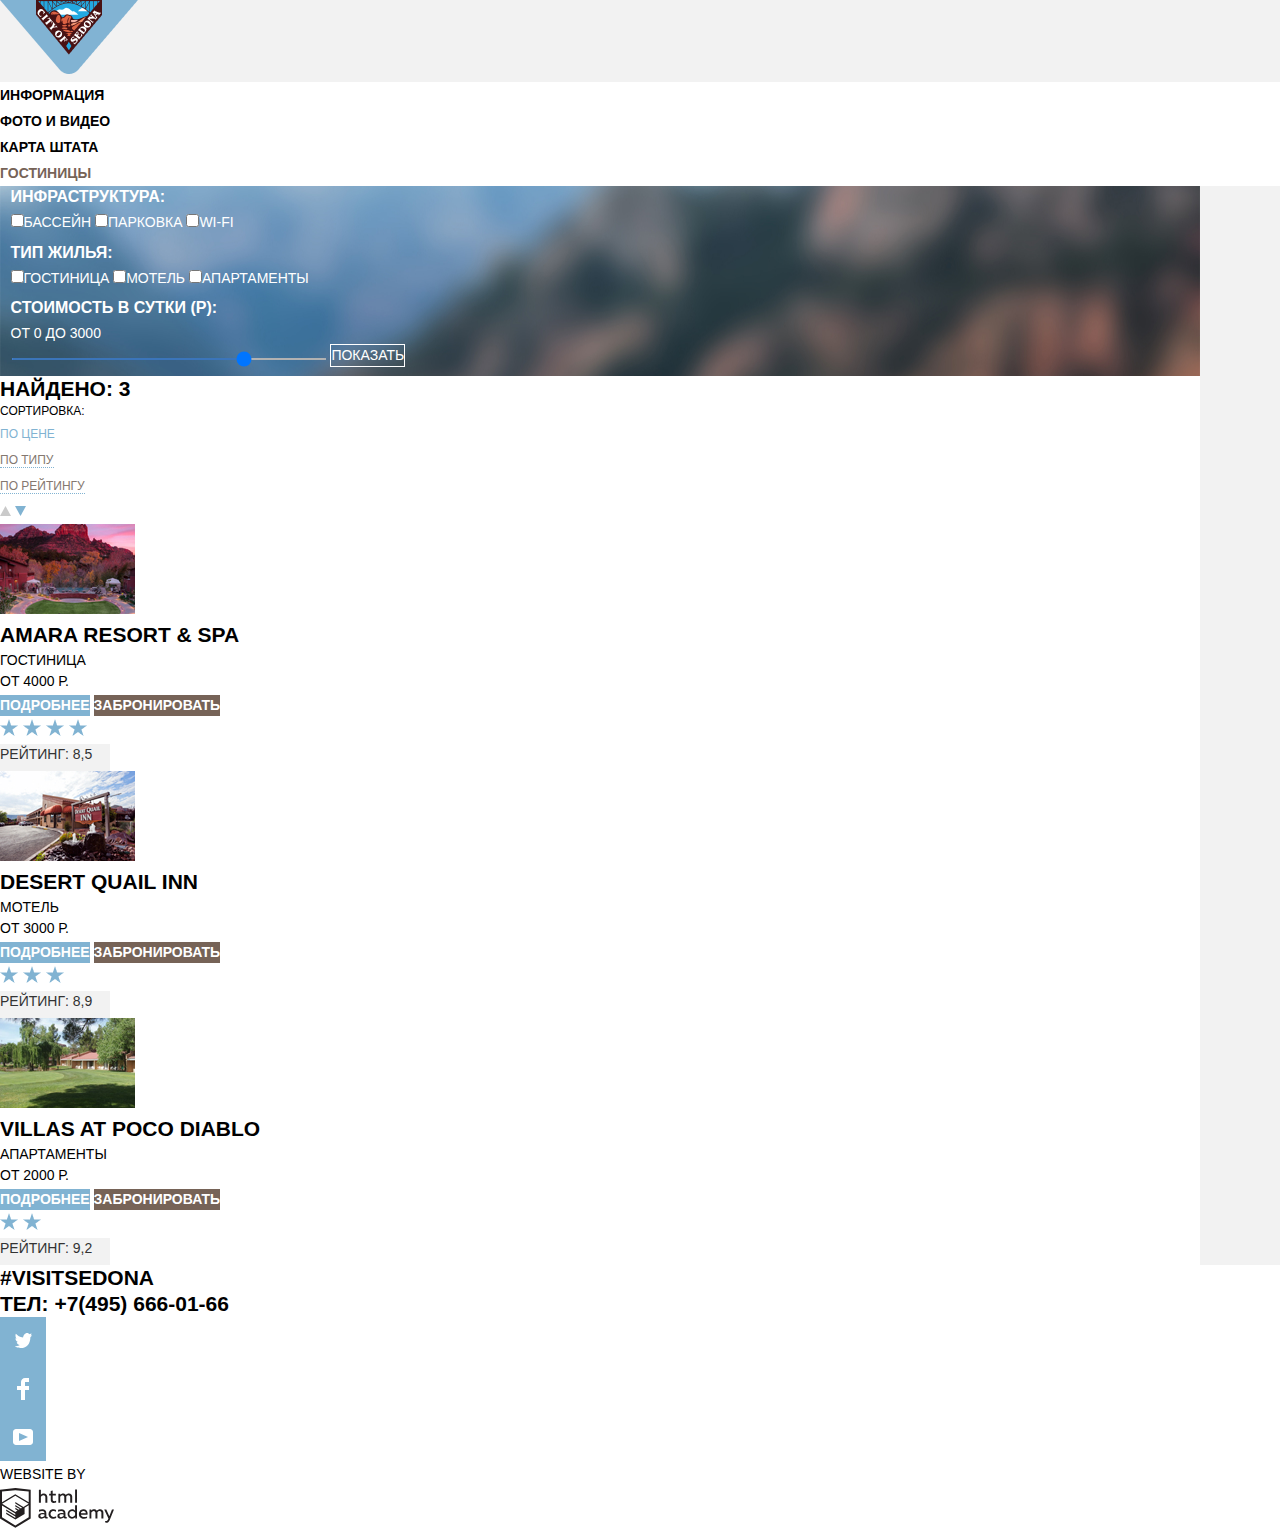
==== catalog.html @ 238db57c "Новые правки на catalog" ====
<!DOCTYPE html>
<html lang="ru">

<head>
   <meta charset="UTF-8">
   <meta name="viewport" content="width=device-width, initial-scale=1.0">
   <link rel="stylesheet" href="css/normalize.css">
   <link rel="icon" href="./favicon.ico">
   <link rel="stylesheet" href="css/style.css">
   <title>Каталог</title>
</head>

<body>
   <div class="wrapper">
      <header class="header">
         <span><a href="index.html" class="main-header-logo"><img src="./img/logo.png" width="138" height="74"
                  alt="Логотип"></a></span>
         <div class="main-navigation-wrapper">
            <nav class="container">
               <ul class="header-list">
                  <li class="header-item"><a href="">информация</a></li>
                  <li class="header-item"><a href="">фото и видео</a></li>
                  <li class="header-item"><a href="">карта штата</a></li>
                  <li class="header-item-active"><a href="catalog.html ">гостиницы</a></li>
               </ul>
            </nav>
         </div>
      </header>
      <main class="container">
         <form action="https://echo.htmlacademy.ru/" class="control-form">
            <fieldset class="fields-control">
               <legend class="heading-control">Инфраструктура:</legend>
               <label class="label-control"><input type="checkbox" name="pool">Бассейн</label>
               <label class="label-control"><input type="checkbox" name="parking">Парковка</label>
               <label class="label-control"><input type="checkbox" name="wifi">WI-FI</label>
            </fieldset>

            <fieldset class="fields-control">
               <legend class="heading-control">Тип жилья:</legend>
               <label class="label-control"><input type="checkbox" name="hotel">Гостиница</label>
               <label class="label-control"><input type="checkbox" name="motel">Мотель</label>
               <label class="label-control"><input type="checkbox" name="apartment">Апартаменты</label>
            </fieldset>

            <fieldset class="fields-control">
               <legend class="heading-control">Стоимость в сутки (Р):</legend>
               <div class=" outputs-control">
                  <output class="label-control">от 0</output>
                  <output class="label-control ">до 3000</output>
               </div>
               <input type="range" class="input-range-control" name="price" min="0" max="4000" step="10" value="3000">
               <button class="button-control button-reset" type="submit">Показать</button>
            </fieldset>
         </form>

         <div class="filter">
            <p class="answer-filter">Найдено: 3</p>
            <p class="heading-filter">Сортировка:</p>
            <ul class="filter-list">
               <li class="filter-item filter-item-active"><a href="">По цене</a></li>
               <li class="filter-item"><a href="">По типу</a></li>
               <li class="filter-item"><a href="">По рейтингу</a></li>
            </ul>
            <button class="button-filter button-reset"><svg width="11" height="10" viewBox="0 0 11 10" fill="none"
                  xmlns="http://www.w3.org/2000/svg">
                  <path d="M5.5 0L0 10H11L5.5 0Z" fill="#CACACA" />
               </svg>
            </button>
            <button class="button-filter button-reset button-filter-active"><svg width="11" height="10"
                  viewBox="0 0 11 10" fill="none" xmlns="http://www.w3.org/2000/svg">
                  <path d="M5.5 10L11 0L0 0L5.5 10Z" fill="#CACACA" />
               </svg></button>
         </div>
         <div class="sortedBlock">
            <article class="article-sortedBlock">
               <img src="./img/Layer1.jpg" width="135" height="90" class="img-Layer1-sortedBlock" alt="жилье">
               <div class="description-sortedBlock">
                  <p class="heading-sortedBlock"><a href="">Amara Resort & Spa</a></p>
                  <p class="title-sortedBlock">Гостиница</p>
                  <p class="title-sortedBlock">От 4000 Р.</p>
                  <button
                     class="button-sortedBlock btn-blue-sortedBlock blue-background button-reset"><span>Подробнее</span></button>
                  <button
                     class="button-sortedBlock btn-brown-sortedBlock brown-background button-reset"><span>Забронировать</span></button>
               </div>
               <div class="reviews-sortedBlock">
                  <img src="./img/star.png" alt="звезда">
                  <img src="./img/star.png" alt="звезда">
                  <img src="./img/star.png" alt="звезда">
                  <img src="./img/star.png" alt="звезда">
                  <p class="rating-sortedBlock">Рейтинг: 8,5</p>
               </div>
            </article>

            <article class="article-sortedBlock">
               <img src="./img/Layer2.jpg" width="135" height="90" class="img-Layer2-sortedBlock" alt="жилье">
               <div class="description-sortedBlock">
                  <p class="heading-sortedBlock"><a href="">Desert Quail Inn</a></p>
                  <p class="title-sortedBlock">Мотель</p>
                  <p class="title-sortedBlock">От 3000 Р.</p>
                  <button
                     class="button-sortedBlock btn-blue-sortedBlock  blue-background button-reset"><span>Подробнее</span></button>
                  <button
                     class="button-sortedBlock  btn-brown-sortedBlock brown-background button-reset"><span>Забронировать</span></button>
               </div>
               <div class="reviews-sortedBlock">
                  <img src="./img/star.png" alt="звезда">
                  <img src="./img/star.png" alt="звезда">
                  <img src="./img/star.png" alt="звезда">
                  <p class="rating-sortedBlock">Рейтинг: 8,9</p>
               </div>
            </article>

            <article class="article-sortedBlock">
               <img src="./img/Layer3.png" width="135" height="90" class="img-Layer3-sortedBlock" alt="жилье">
               <div class="description-sortedBlock">
                  <p class="heading-sortedBlock"><a href="">Villas at Poco Diablo</a></p>
                  <p class="title-sortedBlock">Апартаменты</p>
                  <p class="title-sortedBlock">От 2000 Р.</p>
                  <button
                     class="button-sortedBlock btn-blue-sortedBlock blue-background button-reset"><span>Подробнее</span></button>
                  <button
                     class="button-sortedBlock btn-brown-sortedBlock brown-background button-reset"><span>Забронировать</span></button>
               </div>
               <div class="reviews-sortedBlock">
                  <img src="./img/star.png" alt="звезда">
                  <img src="./img/star.png" alt="звезда">
                  <p class="rating-sortedBlock">Рейтинг: 9,2</p>
               </div>
            </article>
         </div>


      </main>
      <footer class="footer">
         <div class="contact">
            <p class="contact-title">#VISITSEDONA</p>
            <a href="tel:+74956660166" class="contact-phone">ТЕЛ: +7(495) 666-01-66</a>
         </div>
         <div>
            <ul class="footer-list">
               <li>
                  <a href="/" class="footer-item"><svg class="footer-item-icon" width="17" height="17"
                        viewBox="0 0 17 17" fill="none" xmlns="http://www.w3.org/2000/svg">
                        <path
                           d="M10.95 1.14409C12.635 0.648089 13.934 1.41409 14.527 2.32309C15.2 2.09209 15.858 1.84209 16.538 1.61509C16.5249 2.30145 16.2117 2.94761 15.681 3.38309C16.366 3.55309 16.985 2.89209 16.985 2.89209C16.816 3.89209 15.979 4.68009 15.422 4.91609C15.191 11.6661 12.247 16.1331 5.34498 15.9981H4.89898C4.48898 15.9981 0.734977 15.5381 0.000976562 14.1111C2.27198 14.3071 3.89398 13.6891 4.69398 12.9341C3.73398 12.6341 2.01498 12.4571 1.71498 9.98409C2.06398 10.0901 2.27898 10.2121 2.90498 10.1031C1.70498 9.24709 0.373977 8.53009 0.447977 6.33009C0.732977 6.65809 1.51498 6.86609 1.78798 6.80209C1.08498 6.56109 -0.182023 3.44209 0.893977 1.85009C2.71198 3.70409 4.62898 5.45609 8.04598 5.62309C8.25398 3.33009 9.18298 1.79309 10.95 1.14409Z"
                           fill="white" />
                     </svg>
                  </a>
               </li>
               <li>
                  <a href="/" class="footer-item"><svg class="footer-item-icon" width="12" height="22"
                        viewBox="0 0 12 22" fill="none" xmlns="http://www.w3.org/2000/svg">
                        <path d="M12 4V0H8C5.79086 0 4 1.79086 4 4V8H0V12H4V22H8V12H12V8H8V4H12Z" fill="white" />
                     </svg></a>
               </li>
               <li>
                  <a href="/" class="footer-item"><svg class="footer-item-icon" width="20" height="16"
                        viewBox="0 0 20 16" fill="none" xmlns="http://www.w3.org/2000/svg">
                        <path fill-rule="evenodd" clip-rule="evenodd"
                           d="M3 0H17C18.65 0 20 1.35 20 3V13C20 14.65 18.65 16 17 16H3C1.35 16 0 14.65 0 13V3C0 1.35 1.35 0 3 0ZM6.027 4.002V11.998L15.014 8L6.027 4.002Z"
                           fill="white" />
                     </svg></a>
               </li>
            </ul>
         </div>
         <div class="creators">
            <p class="creators-title">WEBSITE BY</p>
            <svg width="115" class="footer-academy-logo-creators" height="41" viewBox="0 0 115 41" fill="none"
               xmlns="http://www.w3.org/2000/svg">
               <path fill-rule="evenodd" clip-rule="evenodd"
                  d="M15.5197 1.05737H15.3509L0 2.71895V31.4945L15.3509 40.8382L30.7018 31.4945V2.71895L15.5197 1.05737ZM77.0183 2.62185H75.0876V15.7311H77.0183V2.62185ZM40.8619 2.63264V7.76843C41.6131 6.9864 42.6386 6.5436 43.7105 6.53843C44.6823 6.47908 45.6329 6.84495 46.3253 7.54479C47.0177 8.24462 47.3866 9.21244 47.3399 10.2068V15.7634H45.367V10.4658C45.4231 9.94897 45.2754 9.43059 44.9566 9.02553C44.6377 8.62047 44.174 8.36218 43.6683 8.3079H43.3518C42.3456 8.36979 41.4321 8.9295 40.9041 9.80764V15.7634H38.8995V2.63264H40.8619ZM77.0183 31.4837H75.2775V30.0595C74.4828 31.1353 73.23 31.7538 71.9119 31.7211C69.4751 31.5528 67.5825 29.4822 67.5825 26.9845C67.5825 24.4867 69.4751 22.4162 71.9119 22.2479C73.1195 22.2052 74.2818 22.7203 75.0771 23.6505V18.3205H77.0183V31.4837ZM47.0656 30.0595C47.263 30.0515 47.4583 30.0152 47.6459 29.9516V31.3866C47.2482 31.5404 46.826 31.6172 46.4009 31.6132C45.6482 31.6769 44.9394 31.2429 44.639 30.5342C43.7036 31.31 42.5302 31.7227 41.3261 31.6995C39.733 31.6995 38.256 30.804 38.256 28.9482C38.256 26.65 40.3661 25.9379 42.1702 25.9379C42.9402 25.9505 43.707 26.0408 44.4596 26.2076V25.884C44.4596 24.805 43.6578 23.9742 42.1491 23.9742C41.0585 23.9764 39.9804 24.2116 38.9839 24.6647V22.8305C40.0678 22.451 41.204 22.2506 42.3495 22.2371C44.8394 22.2371 46.3693 23.4455 46.3693 26.1753V29.4121C46.3546 29.5668 46.401 29.721 46.4981 29.8406C46.5951 29.9601 46.7349 30.035 46.8862 30.0487H47.0656V30.0595ZM40.2711 28.8403C40.298 29.229 40.4761 29.5905 40.7655 29.844C41.055 30.0974 41.4317 30.2217 41.8115 30.189H41.9275C42.8819 30.1906 43.7973 29.8022 44.4702 29.11V27.5779C43.842 27.4414 43.2026 27.3655 42.5605 27.3513C41.5055 27.3513 40.2817 27.7074 40.2817 28.8403H40.2711ZM56.0229 22.9384C55.1962 22.4632 54.2596 22.2246 53.3115 22.2479H52.9422C51.7332 22.2873 50.5891 22.8166 49.7619 23.7192C48.9347 24.6218 48.4923 25.8236 48.5321 27.06V27.5024C48.6957 30.0004 50.805 31.8921 53.2482 31.7318C54.2519 31.7555 55.2477 31.5452 56.1601 31.1168V29.2718C55.3769 29.7215 54.4945 29.9591 53.5963 29.9624C52.5199 30.0288 51.4963 29.4793 50.9385 28.5356C50.3806 27.5918 50.3806 26.4095 50.9385 25.4658C51.4963 24.522 52.5199 23.9725 53.5963 24.039C54.461 24.0357 55.3066 24.2989 56.0229 24.7942V22.9384ZM66.1514 30.0595C66.3488 30.0515 66.5441 30.0152 66.7317 29.9516V31.3866C66.334 31.5404 65.9118 31.6172 65.4867 31.6132C64.734 31.6769 64.0252 31.2429 63.7248 30.5342C62.7894 31.31 61.616 31.7227 60.4119 31.6995C58.8188 31.6995 57.3417 30.804 57.3417 28.9482C57.3417 26.65 59.4518 25.9379 61.256 25.9379C62.0259 25.9505 62.7928 26.0408 63.5454 26.2076V25.884C63.5454 24.805 62.7436 23.9742 61.2349 23.9742C60.1443 23.9764 59.0662 24.2116 58.0697 24.6647V22.8305C59.1536 22.451 60.2897 22.2506 61.4353 22.2371C63.9252 22.2371 65.455 23.4455 65.455 26.1753V29.4121C65.4404 29.5668 65.4868 29.721 65.5838 29.8406C65.6809 29.9601 65.8207 30.035 65.972 30.0487H66.1514V30.0595ZM59.855 29.8481C59.5632 29.5943 59.3837 29.2311 59.3569 28.8403H59.378C59.378 27.7074 60.5385 27.3513 61.6569 27.3513C62.299 27.3655 62.9383 27.4414 63.5665 27.5779V29.11C62.8937 29.8022 61.9782 30.1906 61.0239 30.189H60.9078C60.5263 30.2247 60.1469 30.1019 59.855 29.8481ZM69.3271 26.9305C69.3271 25.2859 70.6308 23.9526 72.239 23.9526L72.2601 24.0066C73.4742 24.0066 74.5742 24.7382 75.0665 25.8732V28.0311C74.5856 29.1871 73.4673 29.9296 72.239 29.9084C70.6308 29.9084 69.3271 28.5752 69.3271 26.9305ZM83.3486 22.2479C86.8408 22.2479 88.0541 25.1395 87.4844 27.7397H80.922C81.1436 29.3582 82.6839 30.0163 84.2876 30.0163C85.2509 30.0196 86.2027 29.8021 87.0729 29.3797V31.1061C86.0736 31.5421 84.9939 31.7519 83.9078 31.7211C81.2385 31.7211 78.8963 30.189 78.8963 26.9521C78.8362 25.7502 79.2482 24.5736 80.0408 23.6841C80.8334 22.7945 81.9408 22.2658 83.1165 22.2155H83.3486V22.2479ZM80.8693 26.1753C80.9704 24.8237 82.1216 23.8104 83.4436 23.9095H83.4858C84.1064 23.8531 84.7196 24.08 85.1612 24.5295C85.6028 24.979 85.8275 25.6051 85.7752 26.24H80.8693V26.1753ZM89.489 31.4621V22.4961H91.2298V23.575C91.9777 22.7197 93.041 22.2229 94.1628 22.2047C95.2951 22.1328 96.3712 22.7163 96.9482 23.7153C97.7407 22.8335 98.8477 22.3161 100.018 22.2803C100.952 22.2327 101.859 22.6011 102.507 23.2901C103.154 23.9792 103.478 24.9213 103.394 25.8732V31.4837H101.39V25.9271C101.437 25.4734 101.306 25.0191 101.024 24.6647C100.743 24.3104 100.336 24.0852 99.8917 24.039H99.6174C98.7512 24.0941 97.9525 24.536 97.4335 25.2474V31.4837H95.4289V25.9271C95.4728 25.47 95.3357 25.0139 95.0481 24.6611C94.7606 24.3082 94.3467 24.088 93.8991 24.0497H93.6881C92.7466 24.1344 91.8915 24.6449 91.3564 25.4416V31.5161H89.5312L89.489 31.4621ZM113.977 22.4745H111.972L109.324 29.2718L106.306 22.4853H104.196L108.417 31.5484L108.237 32.0016C107.72 33.3611 107.003 34.0516 106.053 34.0516C105.75 34.0548 105.447 34.0112 105.156 33.9221V35.6161C105.536 35.7125 105.926 35.7632 106.317 35.7671C107.646 35.7671 108.902 35.0226 109.851 32.6813L113.977 22.4745ZM52.689 6.78658V3.54974L50.7266 4.01369V6.73264H49.144V8.49132H50.7899V12.9905C50.7231 13.817 51.0244 14.6301 51.61 15.2038C52.1955 15.7775 53.0028 16.0505 53.8073 15.9468C54.5996 15.9535 55.3875 15.8259 56.139 15.5692V13.8429C55.5727 14.0781 54.9672 14.199 54.356 14.199C53.2165 14.199 52.689 13.8105 52.689 12.6237V8.5129H55.8541V6.78658H52.689ZM58.3862 15.7526V6.75421H60.1376V7.83316C60.8811 6.97655 61.9403 6.476 63.0601 6.45211C64.1624 6.38099 65.2146 6.93142 65.8032 7.88711C66.5958 7.00534 67.7028 6.48794 68.8734 6.45211C69.8138 6.41462 70.7233 6.79859 71.364 7.50353C72.0046 8.20846 72.3126 9.16418 72.2073 10.1205V15.7418H70.2028V10.1853C70.2499 9.73151 70.1184 9.27721 69.8373 8.92287C69.5561 8.56853 69.1485 8.34334 68.7046 8.29711H68.4619C67.5957 8.35228 66.797 8.7942 66.278 9.50553V15.7418H64.2734V10.1853C64.3206 9.73151 64.1891 9.27721 63.9079 8.92287C63.6268 8.56853 63.2191 8.34334 62.7752 8.29711H62.5326C61.5911 8.38181 60.736 8.89229 60.2009 9.68895V15.7634H58.3862V15.7526ZM28.6972 30.3033L28.7078 30.2968L28.6972 30.3184V30.3033ZM28.6972 18.3205V30.3033L15.3509 38.4321L2.00459 30.3184V18.5147L15.2876 26.6068V28.0311L6.18257 22.5284V23.9418L15.3404 29.5632V31.0629L6.19312 25.4955V26.9521L15.3509 32.5734L24.5826 26.9197V20.8129L28.6972 18.3205ZM28.7078 16.7776L25.0362 18.9355L23.3482 20.0145L15.3087 15.0837V16.4971L22.156 20.7266L22.0083 20.8237L20.9532 21.4063L15.2876 17.9537V19.3995L19.761 22.1184L18.706 22.8413L15.3298 20.7913V22.2047L17.5454 23.5426L15.2982 24.9021L2.11009 16.864L15.3087 8.72869L28.7078 16.7776ZM15.2876 7.27211L28.7078 15.3534V4.56395L15.3615 3.12895L2.01514 4.56395V15.3534L15.2876 7.27211Z"
                  fill="currentcolor" />
            </svg>
         </div>
      </footer>
   </div>
</body>

</html>
---- css/style.css ----
* {
  margin: 0;
  padding: 0;
}

:root {
  --basic-black: #000000;
  --basic-white: #ffffff;
  --basic-gray: #eeeeee;
  --basic-lighter-gray: #d9eaf2;
  --basic-dark: #333333;
  --basic-darker-dark: #231f20;
  --basic-lighter-dark: #666666;
  --basic-lightest-dark: #f2f2f2;
  --basic-light-brown: #847870;
  --basic-brown: #766357;
  --basic-darker-brown: #604e43;
  --basic-darkest-brown: #503e33;
  --basic-lighter-blue: #6789ae;
  --basic-lightest-blue: #9cb9e3;
  --basic-blue: #81b3d2;
  --basic-darker-blue: #669ec0;
  --basic-darkest-blue: #5496BD;
  --basic-lighter-green: #9daa96;
  --basic-green: #9eb46e;
  --basic-light-orange:  #e6b29c;
  --basic-light-violet: #bdbbbc;
  --basic-pink:  #f6b4da;
  --basic-swamp: #888888;;
}

/*For all*/

body {
  min-width: 960px;
  font-family: "PT Sans", "Arial", sans-serif;
  font-size: 14px;
  line-height: 26px;
  font-weight: 400;
  color: var(--basic-black);
  text-transform: uppercase;
}

.wrapper {
  background-color: var(--basic-lightest-dark);
}

a {
  text-decoration: none;
}

img {
  max-width: 100%;
  height: auto;
}

li {
  list-style: none;
}

.container {
  width: 1200px;
}

.button-reset {
  border: none;
  margin: 0;
  padding: 0;
  width: auto;
  overflow: visible;
  background: transparent;

  /* inherit font & color from ancestor */
  color: inherit;
  font: inherit;

  /* Normalize `line-height`. Cannot be changed from `normal` in Firefox 4+. */
  line-height: normal;

  /* Corrects font smoothing for webkit */
  -webkit-font-smoothing: inherit;
  -moz-osx-font-smoothing: inherit;

  /* Corrects inability to style clickable `input` types in iOS */
  -webkit-appearance: none;
  outline: none;
}

.blue-background {
  background-color: var(--basic-blue);
  color: var(--basic-white);
}

.brown-background {
  background-color: var(--basic-brown);
  color: var(--basic-white);
}

/*index classes*/

/*heading-navigation*/

.main-navigation-wrapper {
  background-color: var(--basic-white);
}

.header-item a {
  font-weight: 700;
  color: var(--basic-black);
}

.header-item a:hover {
  color: var(--basic-blue);
}

.header-item a:focus {
  color: var(--basic-brown);
}

.header-item a:active {
  opacity: 30%;
}

.header-item-active a{
  color: var(--basic-brown);
  font-weight: 700;
  pointer-events: none;
  cursor: default;
  user-select: none;
}

/*section-banner*/

.section-banner {
  text-align: center;
  width: 1200px;
  height: 509px;
  background: var(--basic-lighter-gray) url("../img/background-photo.jpg");
}

/*section-info*/

.section-info {
  text-align: center;
}

.heading-info {
  font-size: 21px;
  line-height: 26px;
}

.text-info {
  font-size: 14px;
  line-height: 26px;
  color: var(--basic-dark);
}

/*arcticles*/

.article-sites {
  text-align: center;
}

.heading-sites {
  font-size: 21px;
  line-height: 21px;
}

.text-sites {
  font-size: 14px;
  line-height: 21px;
}

.img-view-sites {
  background-color: var(--basic-light-green);
}

.imf-bridge-sites {
  background-color: var(--basic-light-orange);
}

.gray-color {
  background-color: var(--basic-gray);
}

/*features*/

.item-features {
  text-align: center;
}

.head-features {
  font-weight: 700;
  font-size: 21px;
  line-height: 21px;
}

.text-features {
  font-size: 14px;
  line-height: 21px;
  color: var(--basic-dark);
}

/*search*/

.section-search {
  text-align: center;
}

.heading-search {
  font-size: 30px;
  line-height: 24px;
}

.text-search {
  color: var(--basic-dark);
}

.button-form-search {
  background-color: var(--basic-brown);
  font-size: 21px;
  line-height: 26px;
  color: var(--basic-white);
  border: none;
  text-transform: uppercase;
}

.button-form-search:hover {
  background-color: var(--basic-darker-brown);
}

.button-form-search:active {
  background-color: var(--basic-darker-brown);
}

.button-text-opacity-search:active {
  opacity: 30%;
}

/*footer*/

.footer {
  background-color: var(--basic-white);
}

.footer-item {
  width: 46px;
  height: 48px;
  background-color: var(--basic-blue);
  display: flex;
  align-items: center;
  justify-content: center;
}

.footer-item:hover {
  background-color: var(--basic-darker-blue);
}

.footer-item:active {
  background-color: var(--basic-darkest-blue);
}

.footer-item:active .footer-item-icon path {
  opacity: 30%;
}

.footer-academy-logo-creators {
  color: var(--basic-darker-dark);
}

.footer-academy-logo-creators:hover {
  color: var(--basic-blue);
}

.footer-academy-logo-creators:active {
  color: var(--basic-light-violet) ;
}

/*contact*/

.contact {
  font-weight: 700;
  font-size: 21px;
  line-height: 26px;
}

.contact-phone {
  color: var(--basic-black);
}

/*creaters*/

/*catalog classes*/

/*control-form*/

.control-form {
  background-image: url(../img/background.jpg);
  background-color: var(--basic-lighter-blue);
  color: var(--basic-white);
}

.fields-control {
  font-size: 14px;
  line-height: 21px;
  border: 0;
}

.heading-control {
  font-weight: 700;
  font-size: 16px;
  line-height: 21px;
}

.label-control {
  font-size: 14px;
  line-height: 21px;
}

.input-range-control {
  width: 316px;
  height: 2px;
}

.button-control {
  font-size: 14px;
  line-height: 21px;
  border: 1px solid var(--basic-white);
  border-color: var(--basic-white);
  text-transform: uppercase;
}

/*filter*/

.filter {
  background-color: var(--basic-white);
}

.answer-filter {
  font-weight: 700;
  font-size: 21px;
  line-height: 26px;
}

.heading-filter {
  font-size: 12px;
  line-height: 18px;
}

.button-filter:hover path{
  fill: var(--basic-black);
}

.button-filter:active path{
  fill: var(--basic-blue);
}

.button-filter-active path{
  fill: var(--basic-blue);
}

.filter-item a {
  font-size: 12px;
  line-height: 18px;
  color: var(--basic-light-brown);
  border-bottom: 1px var(--basic-blue) dotted;
}

.filter-item-active a {
  color: var(--basic-blue);
  border: none;
}

.filter-item a:hover {
  color: var(--basic-blue);
}

.filter-item a:active {
  color: var(--basic-black);
  border-bottom: 0px;
}

.filter-item a:focus {
  color: var(--basic-blue);
  border-bottom: 0px;
}

/*sortedBlock*/

.sortedBlock {
  background-color: var(--basic-white);
}

.img-Layer1-sortedBlock {
  background-color:var(--basic-pink);
}

.img-Layer2-sortedBlock {
  background-color: var(--basic-lightest-blue);
}

.img-Layer3-sortedBlock {
  background-color:var(--basic-green);
}

.button-sortedBlock {
  font-weight: 700;
  font-size: 14px;
  line-height: 21px;
  border: 0;
  text-transform: uppercase;
}

.btn-blue-sortedBlock:hover {
  background-color: var(--basic-darker-blue);
}

.btn-blue-sortedBlock:active {
  background-color: var(--basic-darkest-blue);
}

.btn-blue-sortedBlock:active span {
  opacity: 30%;
}

.btn-brown-sortedBlock:hover {
  background-color: var(--basic-darker-brown);
}

.btn-brown-sortedBlock:active {
  background-color: var(--basic-darkest-brown);
}

.btn-brown-sortedBlock:active span {
  opacity: 30%;
}

.heading-sortedBlock a {
  color: var(--basic-black);
  font-weight: 700;
  font-size: 21px;
  line-height: 26px;
}

.heading-sortedBlock a:hover {
  color: var(--basic-blue);
}

.heading-sortedBlock a:active {
  opacity: 30%;
}

.title-sortedBlock {
  font-size: 14px;
  line-height: 21px;
}

.rating-sortedBlock {
  width: 110px;
  height: 27px;
  font-weight: normal;
  font-size: 14px;
  line-height: 21px;
  color: var(--basic-dark);
  background-color: var(--basic-lightest-dark);
}
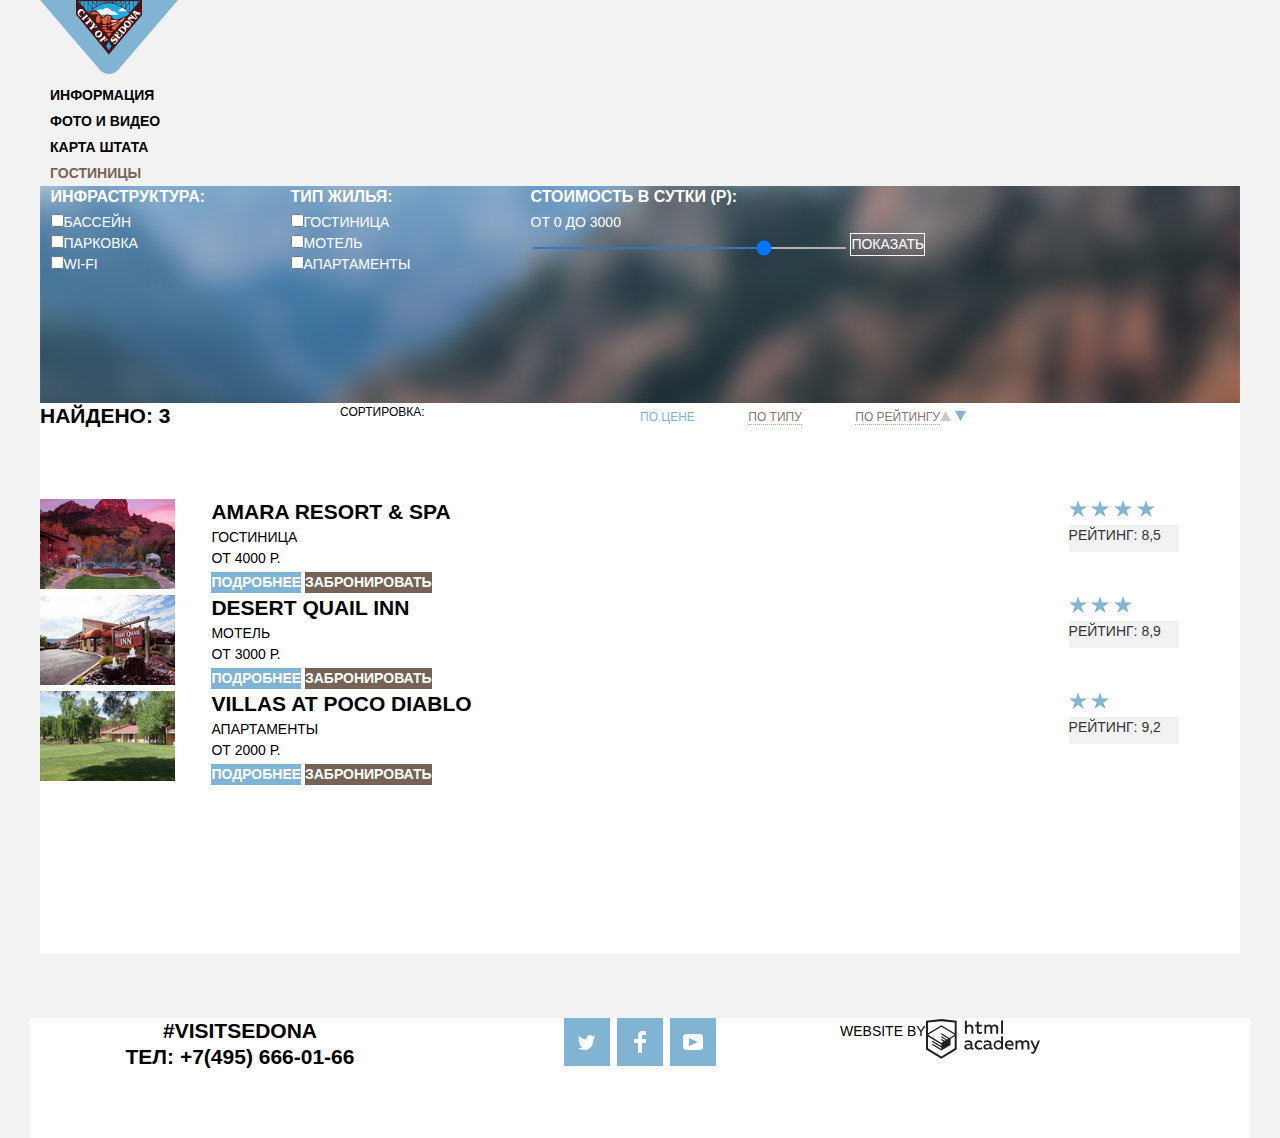
==== commit 4c2938e9: "Сетка на гридах для внутренней страницы" ====
--- a/catalog.html
+++ b/catalog.html
@@ -12,7 +12,7 @@
 
 <body>
    <div class="wrapper">
-      <header class="header">
+      <header class="header container">
          <span><a href="index.html" class="main-header-logo"><img src="./img/logo.png" width="138" height="74"
                   alt="Логотип"></a></span>
          <div class="main-navigation-wrapper">
@@ -30,22 +30,49 @@
          <form action="https://echo.htmlacademy.ru/" class="control-form">
             <fieldset class="fields-control">
                <legend class="heading-control">Инфраструктура:</legend>
-               <label class="label-control"><input type="checkbox" name="pool">Бассейн</label>
-               <label class="label-control"><input type="checkbox" name="parking">Парковка</label>
-               <label class="label-control"><input type="checkbox" name="wifi">WI-FI</label>
+               <ul>
+                  <li>
+                     <label class="label-control">
+                        <input type="checkbox" name="pool">Бассейн
+                     </label>
+                  </li>
+                  <li>
+                     <label class="label-control">
+                        <input type="checkbox" name="parking">Парковка
+                     </label>
+                  </li>
+                  <li>
+                     <label class="label-control">
+                        <input type="checkbox" name="wifi">WI-FI
+                     </label>
+                  </li>
+               </ul>
             </fieldset>
 
             <fieldset class="fields-control">
                <legend class="heading-control">Тип жилья:</legend>
-               <label class="label-control"><input type="checkbox" name="hotel">Гостиница</label>
-               <label class="label-control"><input type="checkbox" name="motel">Мотель</label>
-               <label class="label-control"><input type="checkbox" name="apartment">Апартаменты</label>
+               <ul>
+                  <li>
+                     <label class="label-control">
+                        <input type="checkbox" name="hotel">Гостиница
+                     </label>
+                  </li>
+                  <li>
+                     <label class="label-control"><input type="checkbox" name="motel">Мотель</label>
+                  </li>
+                  <li>
+                     <label class="label-control">
+                        <input type="checkbox" name="apartment">Апартаменты
+                     </label>
+                  </li>
+               </ul>
             </fieldset>
+
 
             <fieldset class="fields-control">
                <legend class="heading-control">Стоимость в сутки (Р):</legend>
                <div class=" outputs-control">
-                  <output class="label-control">от 0</output>
+                  <output class="label-control ">от 0</output>
                   <output class="label-control ">до 3000</output>
                </div>
                <input type="range" class="input-range-control" name="price" min="0" max="4000" step="10" value="3000">
@@ -61,19 +88,21 @@
                <li class="filter-item"><a href="">По типу</a></li>
                <li class="filter-item"><a href="">По рейтингу</a></li>
             </ul>
-            <button class="button-filter button-reset"><svg width="11" height="10" viewBox="0 0 11 10" fill="none"
-                  xmlns="http://www.w3.org/2000/svg">
-                  <path d="M5.5 0L0 10H11L5.5 0Z" fill="#CACACA" />
-               </svg>
-            </button>
-            <button class="button-filter button-reset button-filter-active"><svg width="11" height="10"
-                  viewBox="0 0 11 10" fill="none" xmlns="http://www.w3.org/2000/svg">
-                  <path d="M5.5 10L11 0L0 0L5.5 10Z" fill="#CACACA" />
-               </svg></button>
+            <div class="buttons-sorted">
+               <button class="button-filter button-reset"><svg width="11" height="10" viewBox="0 0 11 10" fill="none"
+                     xmlns="http://www.w3.org/2000/svg">
+                     <path d="M5.5 0L0 10H11L5.5 0Z" fill="#CACACA" />
+                  </svg>
+               </button>
+               <button class="button-filter button-reset button-filter-active"><svg width="11" height="10"
+                     viewBox="0 0 11 10" fill="none" xmlns="http://www.w3.org/2000/svg">
+                     <path d="M5.5 10L11 0L0 0L5.5 10Z" fill="#CACACA" />
+                  </svg></button>
+            </div>
          </div>
          <div class="sortedBlock">
             <article class="article-sortedBlock">
-               <img src="./img/Layer1.jpg" width="135" height="90" class="img-Layer1-sortedBlock" alt="жилье">
+                  <img src="./img/Layer1.jpg" width="135" height="90" class="img-Layer1-sortedBlock" alt="жилье">
                <div class="description-sortedBlock">
                   <p class="heading-sortedBlock"><a href="">Amara Resort & Spa</a></p>
                   <p class="title-sortedBlock">Гостиница</p>
@@ -132,7 +161,7 @@
 
 
       </main>
-      <footer class="footer">
+      <footer class="footer container">
          <div class="contact">
             <p class="contact-title">#VISITSEDONA</p>
             <a href="tel:+74956660166" class="contact-phone">ТЕЛ: +7(495) 666-01-66</a>
--- a/css/style.css
+++ b/css/style.css
@@ -20,13 +20,13 @@
   --basic-lightest-blue: #9cb9e3;
   --basic-blue: #81b3d2;
   --basic-darker-blue: #669ec0;
-  --basic-darkest-blue: #5496BD;
+  --basic-darkest-blue: #5496bd;
   --basic-lighter-green: #9daa96;
   --basic-green: #9eb46e;
-  --basic-light-orange:  #e6b29c;
+  --basic-light-orange: #e6b29c;
   --basic-light-violet: #bdbbbc;
-  --basic-pink:  #f6b4da;
-  --basic-swamp: #888888;;
+  --basic-pink: #f6b4da;
+  --basic-swamp: #888888;
 }
 
 /*For all*/
@@ -39,6 +39,11 @@
   font-weight: 400;
   color: var(--basic-black);
   text-transform: uppercase;
+  min-height: 100%;
+  display: grid;
+  grid-template-rows: min-content 1fr min-content;
+  align-content: start;
+  background-color:  var(--basic-lightest-dark);
 }
 
 .wrapper {
@@ -60,6 +65,8 @@
 
 .container {
   width: 1200px;
+  margin: 0 auto;
+  padding: 0 10px;
 }
 
 .button-reset {
@@ -96,12 +103,25 @@
   color: var(--basic-white);
 }
 
+.page {
+  height: 100%;
+}
+
 /*index classes*/
 
 /*heading-navigation*/
 
 .main-navigation-wrapper {
+  display: grid;
+  grid-template-columns: 1fr min-content;
+}
+
+.main-navigation-bar {
   background-color: var(--basic-white);
+}
+
+.container-header {
+  display: grid;
 }
 
 .header-item a {
@@ -121,7 +141,7 @@
   opacity: 30%;
 }
 
-.header-item-active a{
+.header-item-active a {
   color: var(--basic-brown);
   font-weight: 700;
   pointer-events: none;
@@ -140,6 +160,7 @@
 
 /*section-info*/
 
+
 .section-info {
   text-align: center;
 }
@@ -155,10 +176,21 @@
   color: var(--basic-dark);
 }
 
-/*arcticles*/
+/*arcticles-sites*/
+
+.section-sites-house {
+  display: grid;
+  grid-template-columns: 1fr 2fr;
+}
+
+.section-sites-bridge {
+  display: grid;
+  grid-template-columns: 2fr 1fr;
+}
 
 .article-sites {
   text-align: center;
+  height: 256px;
 }
 
 .heading-sites {
@@ -185,6 +217,13 @@
 
 /*features*/
 
+.section-features {
+  height: 256px;
+  display: grid;
+  grid-template-columns: 1fr 1fr 1fr;
+  column-gap: 20px;
+}
+
 .item-features {
   text-align: center;
 }
@@ -193,12 +232,14 @@
   font-weight: 700;
   font-size: 21px;
   line-height: 21px;
+  margin: 0 10px;
 }
 
 .text-features {
   font-size: 14px;
   line-height: 21px;
   color: var(--basic-dark);
+  margin: 0 10px;
 }
 
 /*search*/
@@ -240,7 +281,18 @@
 /*footer*/
 
 .footer {
+  height: 120px;
   background-color: var(--basic-white);
+  margin-top: 65px;
+  display: grid;
+  grid-template-columns: 1fr 1fr 1fr;
+}
+
+.footer-list {
+  display: flex;
+  justify-content: space-around;
+  padding-right: 120px;
+  padding-left: 120px;
 }
 
 .footer-item {
@@ -273,7 +325,7 @@
 }
 
 .footer-academy-logo-creators:active {
-  color: var(--basic-light-violet) ;
+  color: var(--basic-light-violet);
 }
 
 /*contact*/
@@ -282,6 +334,7 @@
   font-weight: 700;
   font-size: 21px;
   line-height: 26px;
+  text-align: center;
 }
 
 .contact-phone {
@@ -289,6 +342,12 @@
 }
 
 /*creaters*/
+
+.creators {
+  text-align: center;
+  display: flex;
+}
+
 
 /*catalog classes*/
 
@@ -298,7 +357,11 @@
   background-image: url(../img/background.jpg);
   background-color: var(--basic-lighter-blue);
   color: var(--basic-white);
-}
+  height: 217px;
+  display: grid;
+  grid-template-columns: 1fr 1fr 3fr;
+}
+
 
 .fields-control {
   font-size: 14px;
@@ -334,6 +397,9 @@
 
 .filter {
   background-color: var(--basic-white);
+  height: 96px;
+  display: grid;
+  grid-template-columns: 1fr 1fr 1fr 1fr;
 }
 
 .answer-filter {
@@ -347,15 +413,20 @@
   line-height: 18px;
 }
 
-.button-filter:hover path{
+.filter-list {
+  display: flex;
+  justify-content: space-between;
+}
+
+.button-filter:hover path {
   fill: var(--basic-black);
 }
 
-.button-filter:active path{
+.button-filter:active path {
   fill: var(--basic-blue);
 }
 
-.button-filter-active path{
+.button-filter-active path {
   fill: var(--basic-blue);
 }
 
@@ -388,11 +459,20 @@
 /*sortedBlock*/
 
 .sortedBlock {
+  height: 454px;
+}
+
+.article-sortedBlock {
+  display: grid;
+  grid-template-columns: 1fr 5fr 1fr;
+}
+
+.sortedBlock {
   background-color: var(--basic-white);
 }
 
 .img-Layer1-sortedBlock {
-  background-color:var(--basic-pink);
+  background-color: var(--basic-pink);
 }
 
 .img-Layer2-sortedBlock {
@@ -400,7 +480,7 @@
 }
 
 .img-Layer3-sortedBlock {
-  background-color:var(--basic-green);
+  background-color: var(--basic-green);
 }
 
 .button-sortedBlock {
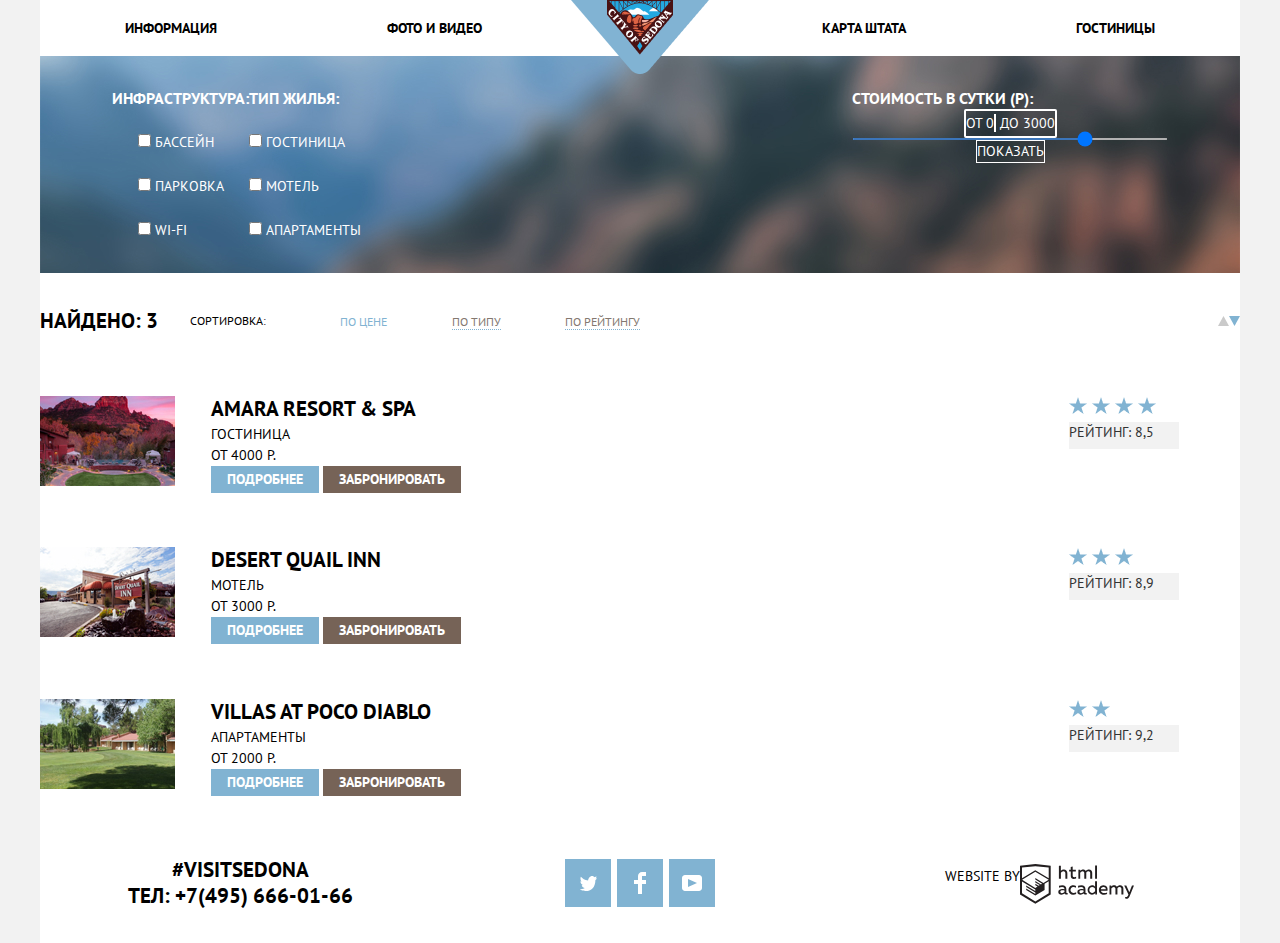
==== commit 5f9e5b68: "Сетка на флексах для внутренней страницы" ====
--- a/catalog.html
+++ b/catalog.html
@@ -7,43 +7,50 @@
    <link rel="stylesheet" href="css/normalize.css">
    <link rel="icon" href="./favicon.ico">
    <link rel="stylesheet" href="css/style.css">
+   <link href="https://fonts.googleapis.com/css2?family=PT+Sans&display=swap" rel="stylesheet">
    <title>Каталог</title>
 </head>
 
-<body>
+<body class="container">
    <div class="wrapper">
-      <header class="header container">
-         <span><a href="index.html" class="main-header-logo"><img src="./img/logo.png" width="138" height="74"
-                  alt="Логотип"></a></span>
-         <div class="main-navigation-wrapper">
-            <nav class="container">
+      <header class="header">
+         <nav class="container-header">
+            <div class="main-navigation-wrapper">
                <ul class="header-list">
                   <li class="header-item"><a href="">информация</a></li>
                   <li class="header-item"><a href="">фото и видео</a></li>
+                  <li class="header-item"><a class="main-header-logo" href="index.html">
+                        <img src="./img/logo.png" width="138" height="74" alt="Логотип">
+                     </a></li>
                   <li class="header-item"><a href="">карта штата</a></li>
-                  <li class="header-item-active"><a href="catalog.html ">гостиницы</a></li>
+                  <li class="header-item"><a href="catalog.html ">гостиницы</a></li>
                </ul>
-            </nav>
-         </div>
+            </div>
+         </nav>
       </header>
-      <main class="container">
-         <form action="https://echo.htmlacademy.ru/" class="control-form">
+   </div>
+   <main>
+      <form action="https://echo.htmlacademy.ru/" class="control-form">
+         <div class="grid-control">
             <fieldset class="fields-control">
                <legend class="heading-control">Инфраструктура:</legend>
                <ul>
-                  <li>
-                     <label class="label-control">
-                        <input type="checkbox" name="pool">Бассейн
-                     </label>
-                  </li>
-                  <li>
-                     <label class="label-control">
-                        <input type="checkbox" name="parking">Парковка
-                     </label>
-                  </li>
-                  <li>
-                     <label class="label-control">
-                        <input type="checkbox" name="wifi">WI-FI
+                  <li class="fields-control-item">
+                     <input type="checkbox" id="pool" name="pool">
+                     <label for="pool" class="label-control">
+                        Бассейн
+                     </label>
+                  </li>
+                  <li class="fields-control-item">
+                     <input type="checkbox" id="parking" name="parking">
+                     <label for="parking" class="label-control">
+                        Парковка
+                     </label>
+                  </li>
+                  <li class="fields-control-item">
+                     <input type="checkbox" id="wi-fi" name="wifi">
+                     <label for="wi-fi" class="label-control">
+                        WI-FI
                      </label>
                   </li>
                </ul>
@@ -52,35 +59,41 @@
             <fieldset class="fields-control">
                <legend class="heading-control">Тип жилья:</legend>
                <ul>
-                  <li>
-                     <label class="label-control">
-                        <input type="checkbox" name="hotel">Гостиница
-                     </label>
-                  </li>
-                  <li>
-                     <label class="label-control"><input type="checkbox" name="motel">Мотель</label>
-                  </li>
-                  <li>
-                     <label class="label-control">
-                        <input type="checkbox" name="apartment">Апартаменты
+                  <li class="fields-control-item">
+                     <input type="checkbox" id="hotel" name="hotel">
+                     <label for="motel" class="label-control">
+                        Гостиница
+                     </label>
+                  </li>
+                  <li class="fields-control-item">
+                     <input type="checkbox" id="motel" name="motel">
+                     <label for="motel" class="label-control">
+                        Мотель
+                     </label>
+                  </li>
+                  <li class="fields-control-item">
+                     <input type="checkbox" id="apartment" name="apartment">
+                     <label for="apartment" class="label-control">
+                        Апартаменты
                      </label>
                   </li>
                </ul>
             </fieldset>
-
-
-            <fieldset class="fields-control">
-               <legend class="heading-control">Стоимость в сутки (Р):</legend>
-               <div class=" outputs-control">
-                  <output class="label-control ">от 0</output>
-                  <output class="label-control ">до 3000</output>
-               </div>
-               <input type="range" class="input-range-control" name="price" min="0" max="4000" step="10" value="3000">
-               <button class="button-control button-reset" type="submit">Показать</button>
-            </fieldset>
-         </form>
-
-         <div class="filter">
+         </div>
+
+         <fieldset class="fields-control fields-control-range">
+            <legend class="heading-control">Стоимость в сутки (Р):</legend>
+            <div class=" outputs-range">
+               <output class="label-range-start label-range-solid">от 0</output>
+               <output class="label-range-end ">до 3000</output>
+            </div>
+            <input type="range" class="input-range-control" name="price" min="0" max="4000" step="10" value="3000">
+            <button class="button-range button-reset" type="submit">Показать</button>
+         </fieldset>
+      </form>
+
+      <div class="filter">
+         <div class="grid-filter">
             <p class="answer-filter">Найдено: 3</p>
             <p class="heading-filter">Сортировка:</p>
             <ul class="filter-list">
@@ -88,121 +101,122 @@
                <li class="filter-item"><a href="">По типу</a></li>
                <li class="filter-item"><a href="">По рейтингу</a></li>
             </ul>
-            <div class="buttons-sorted">
-               <button class="button-filter button-reset"><svg width="11" height="10" viewBox="0 0 11 10" fill="none"
-                     xmlns="http://www.w3.org/2000/svg">
-                     <path d="M5.5 0L0 10H11L5.5 0Z" fill="#CACACA" />
+         </div>
+         <div class="buttons-sorted">
+            <button class="button-filter button-reset"><svg width="11" height="10" viewBox="0 0 11 10" fill="none"
+                  xmlns="http://www.w3.org/2000/svg">
+                  <path d="M5.5 0L0 10H11L5.5 0Z" fill="#CACACA" />
+               </svg>
+            </button>
+            <button class="button-filter button-reset button-filter-active"><svg width="11" height="10"
+                  viewBox="0 0 11 10" fill="none" xmlns="http://www.w3.org/2000/svg">
+                  <path d="M5.5 10L11 0L0 0L5.5 10Z" fill="#CACACA" />
+               </svg></button>
+         </div>
+      </div>
+      <div class="sortedBlock">
+         <article class="article-sortedBlock">
+            <img src="./img/Layer1.jpg" width="135" height="90" class="img-Layer2-sortedBlock" alt="жилье">
+            <div class="description-sortedBlock">
+               <p class="heading-sortedBlock"><a href="">Amara Resort & Spa</a></p>
+               <p class="title-sortedBlock">Гостиница</p>
+               <p class="title-sortedBlock">От 4000 Р.</p>
+               <button
+                  class="button-sortedBlock btn-blue-sortedBlock  blue-background button-reset"><span>Подробнее</span></button>
+               <button
+                  class="button-sortedBlock  btn-brown-sortedBlock brown-background button-reset"><span>Забронировать</span></button>
+            </div>
+            <div class="reviews-sortedBlock">
+               <img src="./img/star.png" alt="звезда">
+               <img src="./img/star.png" alt="звезда">
+               <img src="./img/star.png" alt="звезда">
+               <img src="./img/star.png" alt="звезда">
+               <p class="rating-sortedBlock">Рейтинг: 8,5</p>
+            </div>
+         </article>
+
+
+         <article class="article-sortedBlock">
+            <img src="./img/Layer2.jpg" width="135" height="90" class="img-Layer2-sortedBlock" alt="жилье">
+            <div class="description-sortedBlock">
+               <p class="heading-sortedBlock"><a href="">Desert Quail Inn</a></p>
+               <p class="title-sortedBlock">Мотель</p>
+               <p class="title-sortedBlock">От 3000 Р.</p>
+               <button
+                  class="button-sortedBlock btn-blue-sortedBlock  blue-background button-reset"><span>Подробнее</span></button>
+               <button
+                  class="button-sortedBlock  btn-brown-sortedBlock brown-background button-reset"><span>Забронировать</span></button>
+            </div>
+            <div class="reviews-sortedBlock">
+               <img src="./img/star.png" alt="звезда">
+               <img src="./img/star.png" alt="звезда">
+               <img src="./img/star.png" alt="звезда">
+               <p class="rating-sortedBlock">Рейтинг: 8,9</p>
+            </div>
+         </article>
+
+         <article class="article-sortedBlock">
+            <img src="./img/Layer3.png" width="135" height="90" class="img-Layer3-sortedBlock" alt="жилье">
+            <div class="description-sortedBlock">
+               <p class="heading-sortedBlock"><a href="">Villas at Poco Diablo</a></p>
+               <p class="title-sortedBlock">Апартаменты</p>
+               <p class="title-sortedBlock">От 2000 Р.</p>
+               <button
+                  class="button-sortedBlock btn-blue-sortedBlock blue-background button-reset"><span>Подробнее</span></button>
+               <button
+                  class="button-sortedBlock btn-brown-sortedBlock brown-background button-reset"><span>Забронировать</span></button>
+            </div>
+            <div class="reviews-sortedBlock">
+               <img src="./img/star.png" alt="звезда">
+               <img src="./img/star.png" alt="звезда">
+               <p class="rating-sortedBlock">Рейтинг: 9,2</p>
+            </div>
+         </article>
+      </div>
+   </main>
+
+   <footer class="footer">
+      <div class="contact">
+         <p class="contact-title">#VISITSEDONA</p>
+         <a href="tel:+74956660166" class="contact-phone">ТЕЛ: +7(495) 666-01-66</a>
+      </div>
+      <div class="footer-list-container">
+         <ul class="footer-list">
+            <li class="footer-item-container">
+               <a href="/" class="footer-item"><svg class="footer-item-icon" width="17" height="17" viewBox="0 0 17 17"
+                     fill="none" xmlns="http://www.w3.org/2000/svg">
+                     <path
+                        d="M10.95 1.14409C12.635 0.648089 13.934 1.41409 14.527 2.32309C15.2 2.09209 15.858 1.84209 16.538 1.61509C16.5249 2.30145 16.2117 2.94761 15.681 3.38309C16.366 3.55309 16.985 2.89209 16.985 2.89209C16.816 3.89209 15.979 4.68009 15.422 4.91609C15.191 11.6661 12.247 16.1331 5.34498 15.9981H4.89898C4.48898 15.9981 0.734977 15.5381 0.000976562 14.1111C2.27198 14.3071 3.89398 13.6891 4.69398 12.9341C3.73398 12.6341 2.01498 12.4571 1.71498 9.98409C2.06398 10.0901 2.27898 10.2121 2.90498 10.1031C1.70498 9.24709 0.373977 8.53009 0.447977 6.33009C0.732977 6.65809 1.51498 6.86609 1.78798 6.80209C1.08498 6.56109 -0.182023 3.44209 0.893977 1.85009C2.71198 3.70409 4.62898 5.45609 8.04598 5.62309C8.25398 3.33009 9.18298 1.79309 10.95 1.14409Z"
+                        fill="white" />
                   </svg>
-               </button>
-               <button class="button-filter button-reset button-filter-active"><svg width="11" height="10"
-                     viewBox="0 0 11 10" fill="none" xmlns="http://www.w3.org/2000/svg">
-                     <path d="M5.5 10L11 0L0 0L5.5 10Z" fill="#CACACA" />
-                  </svg></button>
-            </div>
-         </div>
-         <div class="sortedBlock">
-            <article class="article-sortedBlock">
-                  <img src="./img/Layer1.jpg" width="135" height="90" class="img-Layer1-sortedBlock" alt="жилье">
-               <div class="description-sortedBlock">
-                  <p class="heading-sortedBlock"><a href="">Amara Resort & Spa</a></p>
-                  <p class="title-sortedBlock">Гостиница</p>
-                  <p class="title-sortedBlock">От 4000 Р.</p>
-                  <button
-                     class="button-sortedBlock btn-blue-sortedBlock blue-background button-reset"><span>Подробнее</span></button>
-                  <button
-                     class="button-sortedBlock btn-brown-sortedBlock brown-background button-reset"><span>Забронировать</span></button>
-               </div>
-               <div class="reviews-sortedBlock">
-                  <img src="./img/star.png" alt="звезда">
-                  <img src="./img/star.png" alt="звезда">
-                  <img src="./img/star.png" alt="звезда">
-                  <img src="./img/star.png" alt="звезда">
-                  <p class="rating-sortedBlock">Рейтинг: 8,5</p>
-               </div>
-            </article>
-
-            <article class="article-sortedBlock">
-               <img src="./img/Layer2.jpg" width="135" height="90" class="img-Layer2-sortedBlock" alt="жилье">
-               <div class="description-sortedBlock">
-                  <p class="heading-sortedBlock"><a href="">Desert Quail Inn</a></p>
-                  <p class="title-sortedBlock">Мотель</p>
-                  <p class="title-sortedBlock">От 3000 Р.</p>
-                  <button
-                     class="button-sortedBlock btn-blue-sortedBlock  blue-background button-reset"><span>Подробнее</span></button>
-                  <button
-                     class="button-sortedBlock  btn-brown-sortedBlock brown-background button-reset"><span>Забронировать</span></button>
-               </div>
-               <div class="reviews-sortedBlock">
-                  <img src="./img/star.png" alt="звезда">
-                  <img src="./img/star.png" alt="звезда">
-                  <img src="./img/star.png" alt="звезда">
-                  <p class="rating-sortedBlock">Рейтинг: 8,9</p>
-               </div>
-            </article>
-
-            <article class="article-sortedBlock">
-               <img src="./img/Layer3.png" width="135" height="90" class="img-Layer3-sortedBlock" alt="жилье">
-               <div class="description-sortedBlock">
-                  <p class="heading-sortedBlock"><a href="">Villas at Poco Diablo</a></p>
-                  <p class="title-sortedBlock">Апартаменты</p>
-                  <p class="title-sortedBlock">От 2000 Р.</p>
-                  <button
-                     class="button-sortedBlock btn-blue-sortedBlock blue-background button-reset"><span>Подробнее</span></button>
-                  <button
-                     class="button-sortedBlock btn-brown-sortedBlock brown-background button-reset"><span>Забронировать</span></button>
-               </div>
-               <div class="reviews-sortedBlock">
-                  <img src="./img/star.png" alt="звезда">
-                  <img src="./img/star.png" alt="звезда">
-                  <p class="rating-sortedBlock">Рейтинг: 9,2</p>
-               </div>
-            </article>
-         </div>
-
-
-      </main>
-      <footer class="footer container">
-         <div class="contact">
-            <p class="contact-title">#VISITSEDONA</p>
-            <a href="tel:+74956660166" class="contact-phone">ТЕЛ: +7(495) 666-01-66</a>
-         </div>
-         <div>
-            <ul class="footer-list">
-               <li>
-                  <a href="/" class="footer-item"><svg class="footer-item-icon" width="17" height="17"
-                        viewBox="0 0 17 17" fill="none" xmlns="http://www.w3.org/2000/svg">
-                        <path
-                           d="M10.95 1.14409C12.635 0.648089 13.934 1.41409 14.527 2.32309C15.2 2.09209 15.858 1.84209 16.538 1.61509C16.5249 2.30145 16.2117 2.94761 15.681 3.38309C16.366 3.55309 16.985 2.89209 16.985 2.89209C16.816 3.89209 15.979 4.68009 15.422 4.91609C15.191 11.6661 12.247 16.1331 5.34498 15.9981H4.89898C4.48898 15.9981 0.734977 15.5381 0.000976562 14.1111C2.27198 14.3071 3.89398 13.6891 4.69398 12.9341C3.73398 12.6341 2.01498 12.4571 1.71498 9.98409C2.06398 10.0901 2.27898 10.2121 2.90498 10.1031C1.70498 9.24709 0.373977 8.53009 0.447977 6.33009C0.732977 6.65809 1.51498 6.86609 1.78798 6.80209C1.08498 6.56109 -0.182023 3.44209 0.893977 1.85009C2.71198 3.70409 4.62898 5.45609 8.04598 5.62309C8.25398 3.33009 9.18298 1.79309 10.95 1.14409Z"
-                           fill="white" />
-                     </svg>
-                  </a>
-               </li>
-               <li>
-                  <a href="/" class="footer-item"><svg class="footer-item-icon" width="12" height="22"
-                        viewBox="0 0 12 22" fill="none" xmlns="http://www.w3.org/2000/svg">
-                        <path d="M12 4V0H8C5.79086 0 4 1.79086 4 4V8H0V12H4V22H8V12H12V8H8V4H12Z" fill="white" />
-                     </svg></a>
-               </li>
-               <li>
-                  <a href="/" class="footer-item"><svg class="footer-item-icon" width="20" height="16"
-                        viewBox="0 0 20 16" fill="none" xmlns="http://www.w3.org/2000/svg">
-                        <path fill-rule="evenodd" clip-rule="evenodd"
-                           d="M3 0H17C18.65 0 20 1.35 20 3V13C20 14.65 18.65 16 17 16H3C1.35 16 0 14.65 0 13V3C0 1.35 1.35 0 3 0ZM6.027 4.002V11.998L15.014 8L6.027 4.002Z"
-                           fill="white" />
-                     </svg></a>
-               </li>
-            </ul>
-         </div>
-         <div class="creators">
-            <p class="creators-title">WEBSITE BY</p>
-            <svg width="115" class="footer-academy-logo-creators" height="41" viewBox="0 0 115 41" fill="none"
-               xmlns="http://www.w3.org/2000/svg">
-               <path fill-rule="evenodd" clip-rule="evenodd"
-                  d="M15.5197 1.05737H15.3509L0 2.71895V31.4945L15.3509 40.8382L30.7018 31.4945V2.71895L15.5197 1.05737ZM77.0183 2.62185H75.0876V15.7311H77.0183V2.62185ZM40.8619 2.63264V7.76843C41.6131 6.9864 42.6386 6.5436 43.7105 6.53843C44.6823 6.47908 45.6329 6.84495 46.3253 7.54479C47.0177 8.24462 47.3866 9.21244 47.3399 10.2068V15.7634H45.367V10.4658C45.4231 9.94897 45.2754 9.43059 44.9566 9.02553C44.6377 8.62047 44.174 8.36218 43.6683 8.3079H43.3518C42.3456 8.36979 41.4321 8.9295 40.9041 9.80764V15.7634H38.8995V2.63264H40.8619ZM77.0183 31.4837H75.2775V30.0595C74.4828 31.1353 73.23 31.7538 71.9119 31.7211C69.4751 31.5528 67.5825 29.4822 67.5825 26.9845C67.5825 24.4867 69.4751 22.4162 71.9119 22.2479C73.1195 22.2052 74.2818 22.7203 75.0771 23.6505V18.3205H77.0183V31.4837ZM47.0656 30.0595C47.263 30.0515 47.4583 30.0152 47.6459 29.9516V31.3866C47.2482 31.5404 46.826 31.6172 46.4009 31.6132C45.6482 31.6769 44.9394 31.2429 44.639 30.5342C43.7036 31.31 42.5302 31.7227 41.3261 31.6995C39.733 31.6995 38.256 30.804 38.256 28.9482C38.256 26.65 40.3661 25.9379 42.1702 25.9379C42.9402 25.9505 43.707 26.0408 44.4596 26.2076V25.884C44.4596 24.805 43.6578 23.9742 42.1491 23.9742C41.0585 23.9764 39.9804 24.2116 38.9839 24.6647V22.8305C40.0678 22.451 41.204 22.2506 42.3495 22.2371C44.8394 22.2371 46.3693 23.4455 46.3693 26.1753V29.4121C46.3546 29.5668 46.401 29.721 46.4981 29.8406C46.5951 29.9601 46.7349 30.035 46.8862 30.0487H47.0656V30.0595ZM40.2711 28.8403C40.298 29.229 40.4761 29.5905 40.7655 29.844C41.055 30.0974 41.4317 30.2217 41.8115 30.189H41.9275C42.8819 30.1906 43.7973 29.8022 44.4702 29.11V27.5779C43.842 27.4414 43.2026 27.3655 42.5605 27.3513C41.5055 27.3513 40.2817 27.7074 40.2817 28.8403H40.2711ZM56.0229 22.9384C55.1962 22.4632 54.2596 22.2246 53.3115 22.2479H52.9422C51.7332 22.2873 50.5891 22.8166 49.7619 23.7192C48.9347 24.6218 48.4923 25.8236 48.5321 27.06V27.5024C48.6957 30.0004 50.805 31.8921 53.2482 31.7318C54.2519 31.7555 55.2477 31.5452 56.1601 31.1168V29.2718C55.3769 29.7215 54.4945 29.9591 53.5963 29.9624C52.5199 30.0288 51.4963 29.4793 50.9385 28.5356C50.3806 27.5918 50.3806 26.4095 50.9385 25.4658C51.4963 24.522 52.5199 23.9725 53.5963 24.039C54.461 24.0357 55.3066 24.2989 56.0229 24.7942V22.9384ZM66.1514 30.0595C66.3488 30.0515 66.5441 30.0152 66.7317 29.9516V31.3866C66.334 31.5404 65.9118 31.6172 65.4867 31.6132C64.734 31.6769 64.0252 31.2429 63.7248 30.5342C62.7894 31.31 61.616 31.7227 60.4119 31.6995C58.8188 31.6995 57.3417 30.804 57.3417 28.9482C57.3417 26.65 59.4518 25.9379 61.256 25.9379C62.0259 25.9505 62.7928 26.0408 63.5454 26.2076V25.884C63.5454 24.805 62.7436 23.9742 61.2349 23.9742C60.1443 23.9764 59.0662 24.2116 58.0697 24.6647V22.8305C59.1536 22.451 60.2897 22.2506 61.4353 22.2371C63.9252 22.2371 65.455 23.4455 65.455 26.1753V29.4121C65.4404 29.5668 65.4868 29.721 65.5838 29.8406C65.6809 29.9601 65.8207 30.035 65.972 30.0487H66.1514V30.0595ZM59.855 29.8481C59.5632 29.5943 59.3837 29.2311 59.3569 28.8403H59.378C59.378 27.7074 60.5385 27.3513 61.6569 27.3513C62.299 27.3655 62.9383 27.4414 63.5665 27.5779V29.11C62.8937 29.8022 61.9782 30.1906 61.0239 30.189H60.9078C60.5263 30.2247 60.1469 30.1019 59.855 29.8481ZM69.3271 26.9305C69.3271 25.2859 70.6308 23.9526 72.239 23.9526L72.2601 24.0066C73.4742 24.0066 74.5742 24.7382 75.0665 25.8732V28.0311C74.5856 29.1871 73.4673 29.9296 72.239 29.9084C70.6308 29.9084 69.3271 28.5752 69.3271 26.9305ZM83.3486 22.2479C86.8408 22.2479 88.0541 25.1395 87.4844 27.7397H80.922C81.1436 29.3582 82.6839 30.0163 84.2876 30.0163C85.2509 30.0196 86.2027 29.8021 87.0729 29.3797V31.1061C86.0736 31.5421 84.9939 31.7519 83.9078 31.7211C81.2385 31.7211 78.8963 30.189 78.8963 26.9521C78.8362 25.7502 79.2482 24.5736 80.0408 23.6841C80.8334 22.7945 81.9408 22.2658 83.1165 22.2155H83.3486V22.2479ZM80.8693 26.1753C80.9704 24.8237 82.1216 23.8104 83.4436 23.9095H83.4858C84.1064 23.8531 84.7196 24.08 85.1612 24.5295C85.6028 24.979 85.8275 25.6051 85.7752 26.24H80.8693V26.1753ZM89.489 31.4621V22.4961H91.2298V23.575C91.9777 22.7197 93.041 22.2229 94.1628 22.2047C95.2951 22.1328 96.3712 22.7163 96.9482 23.7153C97.7407 22.8335 98.8477 22.3161 100.018 22.2803C100.952 22.2327 101.859 22.6011 102.507 23.2901C103.154 23.9792 103.478 24.9213 103.394 25.8732V31.4837H101.39V25.9271C101.437 25.4734 101.306 25.0191 101.024 24.6647C100.743 24.3104 100.336 24.0852 99.8917 24.039H99.6174C98.7512 24.0941 97.9525 24.536 97.4335 25.2474V31.4837H95.4289V25.9271C95.4728 25.47 95.3357 25.0139 95.0481 24.6611C94.7606 24.3082 94.3467 24.088 93.8991 24.0497H93.6881C92.7466 24.1344 91.8915 24.6449 91.3564 25.4416V31.5161H89.5312L89.489 31.4621ZM113.977 22.4745H111.972L109.324 29.2718L106.306 22.4853H104.196L108.417 31.5484L108.237 32.0016C107.72 33.3611 107.003 34.0516 106.053 34.0516C105.75 34.0548 105.447 34.0112 105.156 33.9221V35.6161C105.536 35.7125 105.926 35.7632 106.317 35.7671C107.646 35.7671 108.902 35.0226 109.851 32.6813L113.977 22.4745ZM52.689 6.78658V3.54974L50.7266 4.01369V6.73264H49.144V8.49132H50.7899V12.9905C50.7231 13.817 51.0244 14.6301 51.61 15.2038C52.1955 15.7775 53.0028 16.0505 53.8073 15.9468C54.5996 15.9535 55.3875 15.8259 56.139 15.5692V13.8429C55.5727 14.0781 54.9672 14.199 54.356 14.199C53.2165 14.199 52.689 13.8105 52.689 12.6237V8.5129H55.8541V6.78658H52.689ZM58.3862 15.7526V6.75421H60.1376V7.83316C60.8811 6.97655 61.9403 6.476 63.0601 6.45211C64.1624 6.38099 65.2146 6.93142 65.8032 7.88711C66.5958 7.00534 67.7028 6.48794 68.8734 6.45211C69.8138 6.41462 70.7233 6.79859 71.364 7.50353C72.0046 8.20846 72.3126 9.16418 72.2073 10.1205V15.7418H70.2028V10.1853C70.2499 9.73151 70.1184 9.27721 69.8373 8.92287C69.5561 8.56853 69.1485 8.34334 68.7046 8.29711H68.4619C67.5957 8.35228 66.797 8.7942 66.278 9.50553V15.7418H64.2734V10.1853C64.3206 9.73151 64.1891 9.27721 63.9079 8.92287C63.6268 8.56853 63.2191 8.34334 62.7752 8.29711H62.5326C61.5911 8.38181 60.736 8.89229 60.2009 9.68895V15.7634H58.3862V15.7526ZM28.6972 30.3033L28.7078 30.2968L28.6972 30.3184V30.3033ZM28.6972 18.3205V30.3033L15.3509 38.4321L2.00459 30.3184V18.5147L15.2876 26.6068V28.0311L6.18257 22.5284V23.9418L15.3404 29.5632V31.0629L6.19312 25.4955V26.9521L15.3509 32.5734L24.5826 26.9197V20.8129L28.6972 18.3205ZM28.7078 16.7776L25.0362 18.9355L23.3482 20.0145L15.3087 15.0837V16.4971L22.156 20.7266L22.0083 20.8237L20.9532 21.4063L15.2876 17.9537V19.3995L19.761 22.1184L18.706 22.8413L15.3298 20.7913V22.2047L17.5454 23.5426L15.2982 24.9021L2.11009 16.864L15.3087 8.72869L28.7078 16.7776ZM15.2876 7.27211L28.7078 15.3534V4.56395L15.3615 3.12895L2.01514 4.56395V15.3534L15.2876 7.27211Z"
-                  fill="currentcolor" />
-            </svg>
-         </div>
-      </footer>
+               </a>
+            </li>
+            <li class="footer-item-container">
+               <a href="/" class="footer-item"><svg class="footer-item-icon" width="12" height="22" viewBox="0 0 12 22"
+                     fill="none" xmlns="http://www.w3.org/2000/svg">
+                     <path d="M12 4V0H8C5.79086 0 4 1.79086 4 4V8H0V12H4V22H8V12H12V8H8V4H12Z" fill="white" />
+                  </svg></a>
+            </li>
+            <li class="footer-item-container">
+               <a href="/" class="footer-item"><svg class="footer-item-icon" width="20" height="16" viewBox="0 0 20 16"
+                     fill="none" xmlns="http://www.w3.org/2000/svg">
+                     <path fill-rule="evenodd" clip-rule="evenodd"
+                        d="M3 0H17C18.65 0 20 1.35 20 3V13C20 14.65 18.65 16 17 16H3C1.35 16 0 14.65 0 13V3C0 1.35 1.35 0 3 0ZM6.027 4.002V11.998L15.014 8L6.027 4.002Z"
+                        fill="white" />
+                  </svg></a>
+            </li>
+         </ul>
+      </div>
+      <div class="creators">
+         <p class="creators-title">WEBSITE BY</p>
+         <svg width="115" class="footer-academy-logo-creators" height="41" viewBox="0 0 115 41" fill="none"
+            xmlns="http://www.w3.org/2000/svg">
+            <path fill-rule="evenodd" clip-rule="evenodd"
+               d="M15.5197 1.05737H15.3509L0 2.71895V31.4945L15.3509 40.8382L30.7018 31.4945V2.71895L15.5197 1.05737ZM77.0183 2.62185H75.0876V15.7311H77.0183V2.62185ZM40.8619 2.63264V7.76843C41.6131 6.9864 42.6386 6.5436 43.7105 6.53843C44.6823 6.47908 45.6329 6.84495 46.3253 7.54479C47.0177 8.24462 47.3866 9.21244 47.3399 10.2068V15.7634H45.367V10.4658C45.4231 9.94897 45.2754 9.43059 44.9566 9.02553C44.6377 8.62047 44.174 8.36218 43.6683 8.3079H43.3518C42.3456 8.36979 41.4321 8.9295 40.9041 9.80764V15.7634H38.8995V2.63264H40.8619ZM77.0183 31.4837H75.2775V30.0595C74.4828 31.1353 73.23 31.7538 71.9119 31.7211C69.4751 31.5528 67.5825 29.4822 67.5825 26.9845C67.5825 24.4867 69.4751 22.4162 71.9119 22.2479C73.1195 22.2052 74.2818 22.7203 75.0771 23.6505V18.3205H77.0183V31.4837ZM47.0656 30.0595C47.263 30.0515 47.4583 30.0152 47.6459 29.9516V31.3866C47.2482 31.5404 46.826 31.6172 46.4009 31.6132C45.6482 31.6769 44.9394 31.2429 44.639 30.5342C43.7036 31.31 42.5302 31.7227 41.3261 31.6995C39.733 31.6995 38.256 30.804 38.256 28.9482C38.256 26.65 40.3661 25.9379 42.1702 25.9379C42.9402 25.9505 43.707 26.0408 44.4596 26.2076V25.884C44.4596 24.805 43.6578 23.9742 42.1491 23.9742C41.0585 23.9764 39.9804 24.2116 38.9839 24.6647V22.8305C40.0678 22.451 41.204 22.2506 42.3495 22.2371C44.8394 22.2371 46.3693 23.4455 46.3693 26.1753V29.4121C46.3546 29.5668 46.401 29.721 46.4981 29.8406C46.5951 29.9601 46.7349 30.035 46.8862 30.0487H47.0656V30.0595ZM40.2711 28.8403C40.298 29.229 40.4761 29.5905 40.7655 29.844C41.055 30.0974 41.4317 30.2217 41.8115 30.189H41.9275C42.8819 30.1906 43.7973 29.8022 44.4702 29.11V27.5779C43.842 27.4414 43.2026 27.3655 42.5605 27.3513C41.5055 27.3513 40.2817 27.7074 40.2817 28.8403H40.2711ZM56.0229 22.9384C55.1962 22.4632 54.2596 22.2246 53.3115 22.2479H52.9422C51.7332 22.2873 50.5891 22.8166 49.7619 23.7192C48.9347 24.6218 48.4923 25.8236 48.5321 27.06V27.5024C48.6957 30.0004 50.805 31.8921 53.2482 31.7318C54.2519 31.7555 55.2477 31.5452 56.1601 31.1168V29.2718C55.3769 29.7215 54.4945 29.9591 53.5963 29.9624C52.5199 30.0288 51.4963 29.4793 50.9385 28.5356C50.3806 27.5918 50.3806 26.4095 50.9385 25.4658C51.4963 24.522 52.5199 23.9725 53.5963 24.039C54.461 24.0357 55.3066 24.2989 56.0229 24.7942V22.9384ZM66.1514 30.0595C66.3488 30.0515 66.5441 30.0152 66.7317 29.9516V31.3866C66.334 31.5404 65.9118 31.6172 65.4867 31.6132C64.734 31.6769 64.0252 31.2429 63.7248 30.5342C62.7894 31.31 61.616 31.7227 60.4119 31.6995C58.8188 31.6995 57.3417 30.804 57.3417 28.9482C57.3417 26.65 59.4518 25.9379 61.256 25.9379C62.0259 25.9505 62.7928 26.0408 63.5454 26.2076V25.884C63.5454 24.805 62.7436 23.9742 61.2349 23.9742C60.1443 23.9764 59.0662 24.2116 58.0697 24.6647V22.8305C59.1536 22.451 60.2897 22.2506 61.4353 22.2371C63.9252 22.2371 65.455 23.4455 65.455 26.1753V29.4121C65.4404 29.5668 65.4868 29.721 65.5838 29.8406C65.6809 29.9601 65.8207 30.035 65.972 30.0487H66.1514V30.0595ZM59.855 29.8481C59.5632 29.5943 59.3837 29.2311 59.3569 28.8403H59.378C59.378 27.7074 60.5385 27.3513 61.6569 27.3513C62.299 27.3655 62.9383 27.4414 63.5665 27.5779V29.11C62.8937 29.8022 61.9782 30.1906 61.0239 30.189H60.9078C60.5263 30.2247 60.1469 30.1019 59.855 29.8481ZM69.3271 26.9305C69.3271 25.2859 70.6308 23.9526 72.239 23.9526L72.2601 24.0066C73.4742 24.0066 74.5742 24.7382 75.0665 25.8732V28.0311C74.5856 29.1871 73.4673 29.9296 72.239 29.9084C70.6308 29.9084 69.3271 28.5752 69.3271 26.9305ZM83.3486 22.2479C86.8408 22.2479 88.0541 25.1395 87.4844 27.7397H80.922C81.1436 29.3582 82.6839 30.0163 84.2876 30.0163C85.2509 30.0196 86.2027 29.8021 87.0729 29.3797V31.1061C86.0736 31.5421 84.9939 31.7519 83.9078 31.7211C81.2385 31.7211 78.8963 30.189 78.8963 26.9521C78.8362 25.7502 79.2482 24.5736 80.0408 23.6841C80.8334 22.7945 81.9408 22.2658 83.1165 22.2155H83.3486V22.2479ZM80.8693 26.1753C80.9704 24.8237 82.1216 23.8104 83.4436 23.9095H83.4858C84.1064 23.8531 84.7196 24.08 85.1612 24.5295C85.6028 24.979 85.8275 25.6051 85.7752 26.24H80.8693V26.1753ZM89.489 31.4621V22.4961H91.2298V23.575C91.9777 22.7197 93.041 22.2229 94.1628 22.2047C95.2951 22.1328 96.3712 22.7163 96.9482 23.7153C97.7407 22.8335 98.8477 22.3161 100.018 22.2803C100.952 22.2327 101.859 22.6011 102.507 23.2901C103.154 23.9792 103.478 24.9213 103.394 25.8732V31.4837H101.39V25.9271C101.437 25.4734 101.306 25.0191 101.024 24.6647C100.743 24.3104 100.336 24.0852 99.8917 24.039H99.6174C98.7512 24.0941 97.9525 24.536 97.4335 25.2474V31.4837H95.4289V25.9271C95.4728 25.47 95.3357 25.0139 95.0481 24.6611C94.7606 24.3082 94.3467 24.088 93.8991 24.0497H93.6881C92.7466 24.1344 91.8915 24.6449 91.3564 25.4416V31.5161H89.5312L89.489 31.4621ZM113.977 22.4745H111.972L109.324 29.2718L106.306 22.4853H104.196L108.417 31.5484L108.237 32.0016C107.72 33.3611 107.003 34.0516 106.053 34.0516C105.75 34.0548 105.447 34.0112 105.156 33.9221V35.6161C105.536 35.7125 105.926 35.7632 106.317 35.7671C107.646 35.7671 108.902 35.0226 109.851 32.6813L113.977 22.4745ZM52.689 6.78658V3.54974L50.7266 4.01369V6.73264H49.144V8.49132H50.7899V12.9905C50.7231 13.817 51.0244 14.6301 51.61 15.2038C52.1955 15.7775 53.0028 16.0505 53.8073 15.9468C54.5996 15.9535 55.3875 15.8259 56.139 15.5692V13.8429C55.5727 14.0781 54.9672 14.199 54.356 14.199C53.2165 14.199 52.689 13.8105 52.689 12.6237V8.5129H55.8541V6.78658H52.689ZM58.3862 15.7526V6.75421H60.1376V7.83316C60.8811 6.97655 61.9403 6.476 63.0601 6.45211C64.1624 6.38099 65.2146 6.93142 65.8032 7.88711C66.5958 7.00534 67.7028 6.48794 68.8734 6.45211C69.8138 6.41462 70.7233 6.79859 71.364 7.50353C72.0046 8.20846 72.3126 9.16418 72.2073 10.1205V15.7418H70.2028V10.1853C70.2499 9.73151 70.1184 9.27721 69.8373 8.92287C69.5561 8.56853 69.1485 8.34334 68.7046 8.29711H68.4619C67.5957 8.35228 66.797 8.7942 66.278 9.50553V15.7418H64.2734V10.1853C64.3206 9.73151 64.1891 9.27721 63.9079 8.92287C63.6268 8.56853 63.2191 8.34334 62.7752 8.29711H62.5326C61.5911 8.38181 60.736 8.89229 60.2009 9.68895V15.7634H58.3862V15.7526ZM28.6972 30.3033L28.7078 30.2968L28.6972 30.3184V30.3033ZM28.6972 18.3205V30.3033L15.3509 38.4321L2.00459 30.3184V18.5147L15.2876 26.6068V28.0311L6.18257 22.5284V23.9418L15.3404 29.5632V31.0629L6.19312 25.4955V26.9521L15.3509 32.5734L24.5826 26.9197V20.8129L28.6972 18.3205ZM28.7078 16.7776L25.0362 18.9355L23.3482 20.0145L15.3087 15.0837V16.4971L22.156 20.7266L22.0083 20.8237L20.9532 21.4063L15.2876 17.9537V19.3995L19.761 22.1184L18.706 22.8413L15.3298 20.7913V22.2047L17.5454 23.5426L15.2982 24.9021L2.11009 16.864L15.3087 8.72869L28.7078 16.7776ZM15.2876 7.27211L28.7078 15.3534V4.56395L15.3615 3.12895L2.01514 4.56395V15.3534L15.2876 7.27211Z"
+               fill="currentcolor" />
+         </svg>
+      </div>
+   </footer>
    </div>
 </body>
 
--- a/css/style.css
+++ b/css/style.css
@@ -1,6 +1,70 @@
-* {
+html,
+body,
+div,
+span,
+applet,
+object,
+iframe,
+h1,
+h2,
+h3,
+h4,
+h5,
+h6,
+p,
+blockquote,
+pre,
+a,
+abbr,
+acronym,
+address,
+big,
+cite,
+code,
+del,
+dfn,
+em,
+font,
+img,
+ins,
+kbd,
+q,
+s,
+samp,
+small,
+strike,
+strong,
+sub,
+sup,
+tt,
+var,
+dl,
+dt,
+dd,
+ol,
+ul,
+li,
+fieldset,
+form,
+label,
+legend,
+table,
+caption,
+tbody,
+tfoot,
+thead,
+tr,
+th,
+td {
   margin: 0;
   padding: 0;
+  border: 0;
+  outline: 0;
+  font-weight: inherit;
+  font-style: inherit;
+  font-size: 100%;
+  font-family: inherit;
+  vertical-align: baseline;
 }
 
 :root {
@@ -31,19 +95,25 @@
 
 /*For all*/
 
+html {
+  height: 100%;
+}
+
 body {
   min-width: 960px;
   font-family: "PT Sans", "Arial", sans-serif;
   font-size: 14px;
   line-height: 26px;
+
   font-weight: 400;
   color: var(--basic-black);
   text-transform: uppercase;
+
   min-height: 100%;
   display: grid;
   grid-template-rows: min-content 1fr min-content;
   align-content: start;
-  background-color:  var(--basic-lightest-dark);
+  background-color: var(--basic-lightest-dark);
 }
 
 .wrapper {
@@ -103,6 +173,14 @@
   color: var(--basic-white);
 }
 
+.gray-color {
+  background-color: var(--basic-gray);
+}
+
+.white-color {
+  background-color: var(--basic-white);
+}
+
 .page {
   height: 100%;
 }
@@ -113,15 +191,23 @@
 
 .main-navigation-wrapper {
   display: grid;
+  height: 56px;
   grid-template-columns: 1fr min-content;
-}
-
-.main-navigation-bar {
   background-color: var(--basic-white);
 }
 
+.header-list {
+  display: flex;
+  justify-content: space-around;
+}
+
 .container-header {
   display: grid;
+}
+
+.header-item {
+  display: flex;
+  align-items: center;
 }
 
 .header-item a {
@@ -149,25 +235,43 @@
   user-select: none;
 }
 
+.main-header-logo {
+  position: absolute;
+  left: 50%;
+  transform: translateX(-50%);
+  top: 0;
+}
 /*section-banner*/
 
 .section-banner {
   text-align: center;
+  display: flex;
   width: 1200px;
   height: 509px;
   background: var(--basic-lighter-gray) url("../img/background-photo.jpg");
 }
 
+.img-banner {
+  margin: auto;
+}
+
 /*section-info*/
 
-
 .section-info {
-  text-align: center;
+  height: 216px;
+  display: flex;
+  flex-direction: column;
+  justify-content: center;
+  align-items: center;
+  background-color: var(--basic-white);
 }
 
 .heading-info {
   font-size: 21px;
   line-height: 26px;
+  width: 470px;
+  margin: 0;
+  text-align: center;
 }
 
 .text-info {
@@ -191,6 +295,9 @@
 .article-sites {
   text-align: center;
   height: 256px;
+  display: flex;
+  flex-direction: column;
+  justify-content: center;
 }
 
 .heading-sites {
@@ -210,11 +317,6 @@
 .imf-bridge-sites {
   background-color: var(--basic-light-orange);
 }
-
-.gray-color {
-  background-color: var(--basic-gray);
-}
-
 /*features*/
 
 .section-features {
@@ -224,8 +326,17 @@
   column-gap: 20px;
 }
 
+.main-advantages-features {
+  height: 330px;
+  background-color: var(--basic-white);
+}
+
 .item-features {
   text-align: center;
+  display: flex;
+  flex-direction: column;
+  align-items: center;
+  justify-content: center;
 }
 
 .head-features {
@@ -246,6 +357,11 @@
 
 .section-search {
   text-align: center;
+  background-color: var(--basic-white);
+  height: 256px;
+  display: flex;
+  flex-direction: column;
+  justify-content: center;
 }
 
 .heading-search {
@@ -261,9 +377,12 @@
   background-color: var(--basic-brown);
   font-size: 21px;
   line-height: 26px;
+  width: 568px;
+  height: 86px;
   color: var(--basic-white);
   border: none;
   text-transform: uppercase;
+  margin: 0 auto;
 }
 
 .button-form-search:hover {
@@ -283,16 +402,26 @@
 .footer {
   height: 120px;
   background-color: var(--basic-white);
-  margin-top: 65px;
   display: grid;
   grid-template-columns: 1fr 1fr 1fr;
 }
 
+.contact {
+  display: flex;
+  flex-direction: column;
+  justify-content: center;
+}
+
 .footer-list {
   display: flex;
   justify-content: space-around;
-  padding-right: 120px;
-  padding-left: 120px;
+  justify-content: center;
+}
+
+.footer-list-container {
+  display: flex;
+  flex-direction: column;
+  justify-content: center;
 }
 
 .footer-item {
@@ -302,6 +431,10 @@
   display: flex;
   align-items: center;
   justify-content: center;
+}
+
+.footer-item-container + .footer-item-container {
+  padding-left: 6px;
 }
 
 .footer-item:hover {
@@ -344,10 +477,9 @@
 /*creaters*/
 
 .creators {
-  text-align: center;
-  display: flex;
-}
-
+  margin: auto;
+  display: flex;
+}
 
 /*catalog classes*/
 
@@ -357,16 +489,35 @@
   background-image: url(../img/background.jpg);
   background-color: var(--basic-lighter-blue);
   color: var(--basic-white);
-  height: 217px;
-  display: grid;
-  grid-template-columns: 1fr 1fr 3fr;
-}
-
+  display: flex;
+  padding: 32px 72px;
+}
+
+.fields-control-range {
+  margin-left: auto;
+}
+
+.fields-control-item {
+  margin-top: 23px;
+}
+
+.grid-control {
+  display: flex;
+}
 
 .fields-control {
-  font-size: 14px;
+  display: flex;
+  font-size: 14px;
+  flex-direction: column;
+  align-items: center;
   line-height: 21px;
   border: 0;
+}
+
+.outputs-range {
+  border: 2px solid;
+  padding: 2px 0;
+  border-radius: 2px;
 }
 
 .heading-control {
@@ -375,9 +526,14 @@
   line-height: 21px;
 }
 
-.label-control {
-  font-size: 14px;
-  line-height: 21px;
+.label-range {
+  font-size: 14px;
+  line-height: 21px;
+  padding: 0 52px;
+}
+
+.label-range-solid {
+  border-right: 2px solid;
 }
 
 .input-range-control {
@@ -385,7 +541,7 @@
   height: 2px;
 }
 
-.button-control {
+.button-range {
   font-size: 14px;
   line-height: 21px;
   border: 1px solid var(--basic-white);
@@ -398,24 +554,39 @@
 .filter {
   background-color: var(--basic-white);
   height: 96px;
-  display: grid;
-  grid-template-columns: 1fr 1fr 1fr 1fr;
+  display: flex;
+  justify-content: space-between;
+}
+
+.grid-filter {
+  width: 600px;
+  display: grid;
+  grid-template-columns: 1fr 1fr 2fr;
 }
 
 .answer-filter {
   font-weight: 700;
   font-size: 21px;
   line-height: 26px;
+  display: flex;
+  align-items: center;
 }
 
 .heading-filter {
   font-size: 12px;
   line-height: 18px;
+  display: flex;
+  align-items: center;
 }
 
 .filter-list {
   display: flex;
   justify-content: space-between;
+  align-items: center;
+}
+
+.buttons-sorted {
+  display: flex;
 }
 
 .button-filter:hover path {
@@ -460,6 +631,9 @@
 
 .sortedBlock {
   height: 454px;
+  display: flex;
+  flex-direction: column;
+  justify-content: space-around;
 }
 
 .article-sortedBlock {
@@ -489,6 +663,7 @@
   line-height: 21px;
   border: 0;
   text-transform: uppercase;
+  padding: 3px 16px;
 }
 
 .btn-blue-sortedBlock:hover {
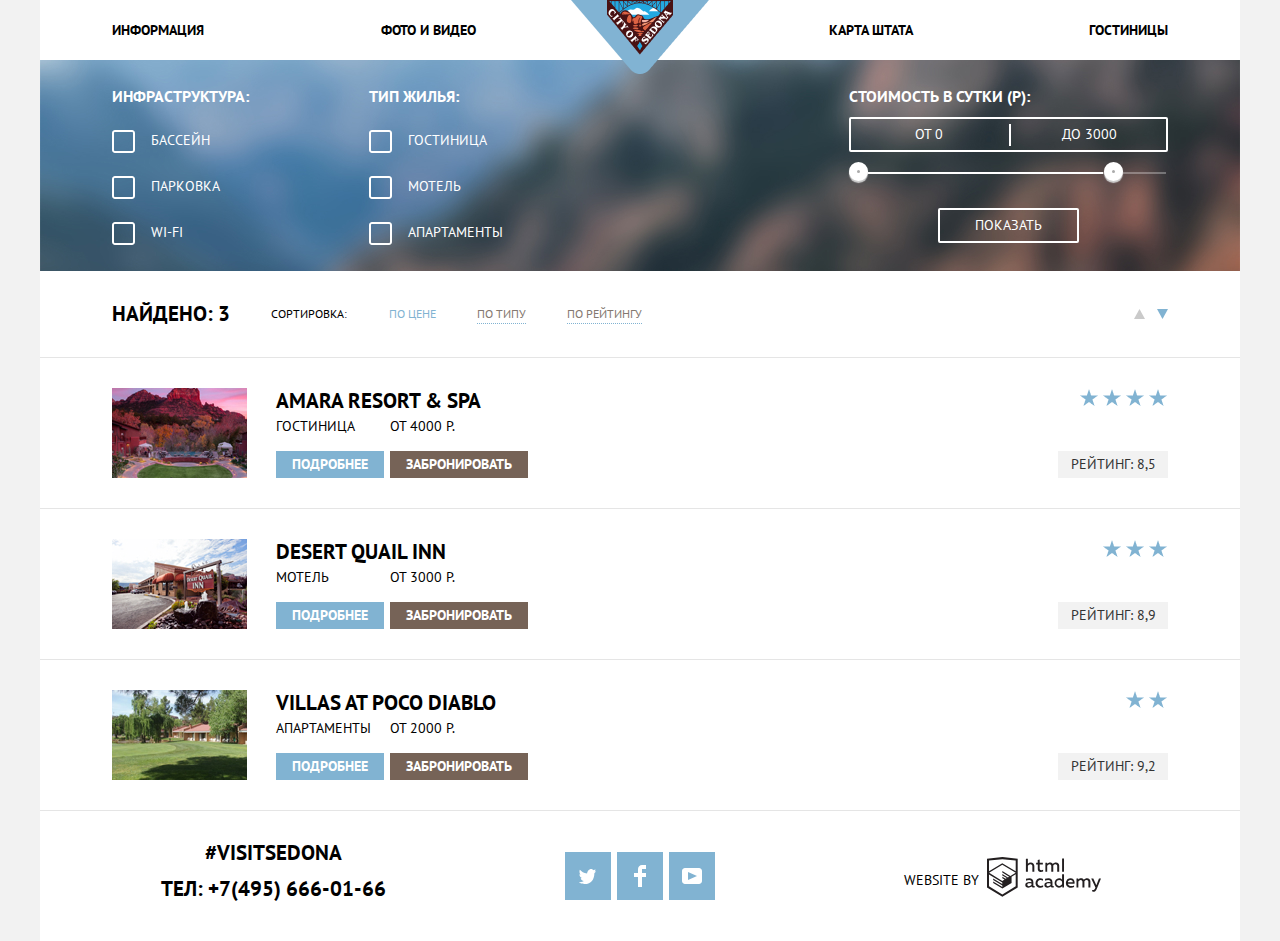
==== commit 6641d2e6: "Декоративные элементы на внутренней странице" ====
--- a/catalog.html
+++ b/catalog.html
@@ -20,7 +20,7 @@
                   <li class="header-item"><a href="">информация</a></li>
                   <li class="header-item"><a href="">фото и видео</a></li>
                   <li class="header-item"><a class="main-header-logo" href="index.html">
-                        <img src="./img/logo.png" width="138" height="74" alt="Логотип">
+                        <img src="./img/logo.png" width="138" height="70" alt="Логотип">
                      </a></li>
                   <li class="header-item"><a href="">карта штата</a></li>
                   <li class="header-item"><a href="catalog.html ">гостиницы</a></li>
@@ -61,7 +61,7 @@
                <ul>
                   <li class="fields-control-item">
                      <input type="checkbox" id="hotel" name="hotel">
-                     <label for="motel" class="label-control">
+                     <label for="hotel" class="label-control">
                         Гостиница
                      </label>
                   </li>
@@ -87,20 +87,28 @@
                <output class="label-range-start label-range-solid">от 0</output>
                <output class="label-range-end ">до 3000</output>
             </div>
-            <input type="range" class="input-range-control" name="price" min="0" max="4000" step="10" value="3000">
+
+            <div class="range-controls">
+               <div class="scale">
+                  <div class="bar"></div>
+               </div>
+               <div class="toggle toggle-min" tabindex="0"></div>
+               <div class="toggle toggle-max" tabindex="0"></div>
+            </div>
+
             <button class="button-range button-reset" type="submit">Показать</button>
          </fieldset>
+
+
       </form>
 
-      <div class="filter">
-         <div class="grid-filter">
+      <div class="filter sortedBlock-bottom-solid">
+         <div class="flex-filter">
             <p class="answer-filter">Найдено: 3</p>
             <p class="heading-filter">Сортировка:</p>
-            <ul class="filter-list">
-               <li class="filter-item filter-item-active"><a href="">По цене</a></li>
-               <li class="filter-item"><a href="">По типу</a></li>
-               <li class="filter-item"><a href="">По рейтингу</a></li>
-            </ul>
+            <p class="filter-item filter-item-active"><a href="">По цене</a></p>
+            <p class="filter-item"><a href="">По типу</a></p>
+            <p class="filter-item"><a href="">По рейтингу</a></p>
          </div>
          <div class="buttons-sorted">
             <button class="button-filter button-reset"><svg width="11" height="10" viewBox="0 0 11 10" fill="none"
@@ -108,14 +116,14 @@
                   <path d="M5.5 0L0 10H11L5.5 0Z" fill="#CACACA" />
                </svg>
             </button>
-            <button class="button-filter button-reset button-filter-active"><svg width="11" height="10"
-                  viewBox="0 0 11 10" fill="none" xmlns="http://www.w3.org/2000/svg">
+            <button class="button-filter button-reset button--margin-left button-filter-active"><svg width="11"
+                  height="10" viewBox="0 0 11 10" fill="none" xmlns="http://www.w3.org/2000/svg">
                   <path d="M5.5 10L11 0L0 0L5.5 10Z" fill="#CACACA" />
                </svg></button>
          </div>
       </div>
       <div class="sortedBlock">
-         <article class="article-sortedBlock">
+         <article class="article-sortedBlock sortedBlock-bottom-solid">
             <img src="./img/Layer1.jpg" width="135" height="90" class="img-Layer2-sortedBlock" alt="жилье">
             <div class="description-sortedBlock">
                <p class="heading-sortedBlock"><a href="">Amara Resort & Spa</a></p>
@@ -127,16 +135,18 @@
                   class="button-sortedBlock  btn-brown-sortedBlock brown-background button-reset"><span>Забронировать</span></button>
             </div>
             <div class="reviews-sortedBlock">
-               <img src="./img/star.png" alt="звезда">
-               <img src="./img/star.png" alt="звезда">
-               <img src="./img/star.png" alt="звезда">
-               <img src="./img/star.png" alt="звезда">
+               <div class="stars">
+                  <img src="./img/star.png" alt="звезда">
+                  <img src="./img/star.png" alt="звезда">
+                  <img src="./img/star.png" alt="звезда">
+                  <img src="./img/star.png" alt="звезда">
+               </div>
                <p class="rating-sortedBlock">Рейтинг: 8,5</p>
             </div>
          </article>
 
 
-         <article class="article-sortedBlock">
+         <article class="article-sortedBlock sortedBlock-bottom-solid">
             <img src="./img/Layer2.jpg" width="135" height="90" class="img-Layer2-sortedBlock" alt="жилье">
             <div class="description-sortedBlock">
                <p class="heading-sortedBlock"><a href="">Desert Quail Inn</a></p>
@@ -148,14 +158,16 @@
                   class="button-sortedBlock  btn-brown-sortedBlock brown-background button-reset"><span>Забронировать</span></button>
             </div>
             <div class="reviews-sortedBlock">
-               <img src="./img/star.png" alt="звезда">
-               <img src="./img/star.png" alt="звезда">
-               <img src="./img/star.png" alt="звезда">
+               <div class="stars">
+                  <img src="./img/star.png" alt="звезда">
+                  <img src="./img/star.png" alt="звезда">
+                  <img src="./img/star.png" alt="звезда">
+               </div>
                <p class="rating-sortedBlock">Рейтинг: 8,9</p>
             </div>
          </article>
 
-         <article class="article-sortedBlock">
+         <article class="article-sortedBlock sortedBlock-bottom-solid">
             <img src="./img/Layer3.png" width="135" height="90" class="img-Layer3-sortedBlock" alt="жилье">
             <div class="description-sortedBlock">
                <p class="heading-sortedBlock"><a href="">Villas at Poco Diablo</a></p>
@@ -167,8 +179,10 @@
                   class="button-sortedBlock btn-brown-sortedBlock brown-background button-reset"><span>Забронировать</span></button>
             </div>
             <div class="reviews-sortedBlock">
-               <img src="./img/star.png" alt="звезда">
-               <img src="./img/star.png" alt="звезда">
+               <div class="stars">
+                  <img src="./img/star.png" alt="звезда">
+                  <img src="./img/star.png" alt="звезда">
+               </div>
                <p class="rating-sortedBlock">Рейтинг: 9,2</p>
             </div>
          </article>
--- a/css/style.css
+++ b/css/style.css
@@ -191,14 +191,15 @@
 
 .main-navigation-wrapper {
   display: grid;
-  height: 56px;
+  height: 60px;
   grid-template-columns: 1fr min-content;
   background-color: var(--basic-white);
+  padding: 0 72px;
 }
 
 .header-list {
   display: flex;
-  justify-content: space-around;
+  justify-content: space-between;
 }
 
 .container-header {
@@ -240,10 +241,12 @@
   left: 50%;
   transform: translateX(-50%);
   top: 0;
+  z-index: 1;
 }
 /*section-banner*/
 
 .section-banner {
+  position: relative;
   text-align: center;
   display: flex;
   width: 1200px;
@@ -255,59 +258,90 @@
   margin: auto;
 }
 
+.triangle-left {
+  width: 0;
+  height: 0;
+  border-bottom: 56px solid var(--basic-white);
+  border-right: 550px solid transparent;
+  position: absolute;
+  bottom: 0;
+}
+
+.triangle-left--second {
+  left: 20px;
+  left: 250px;
+  border-right-width: 347px;
+}
+
+.triangle-right {
+  width: 0;
+  height: 0;
+  border-bottom: 56px solid var(--basic-white);
+  border-left: 550px solid transparent;
+  position: absolute;
+  bottom: 0;
+  right: 0;
+}
+
+.triangle-right--second {
+  right: 20px;
+  right: 250px;
+  border-left-width: 347px;
+}
+
 /*section-info*/
 
 .section-info {
-  height: 216px;
-  display: flex;
-  flex-direction: column;
-  justify-content: center;
-  align-items: center;
   background-color: var(--basic-white);
+  padding: 43px 340px 50px;
 }
 
 .heading-info {
   font-size: 21px;
   line-height: 26px;
-  width: 470px;
-  margin: 0;
   text-align: center;
+  font-weight: 700;
 }
 
 .text-info {
   font-size: 14px;
   line-height: 26px;
   color: var(--basic-dark);
+  margin-top: 43px;
 }
 
 /*arcticles-sites*/
 
 .section-sites-house {
-  display: grid;
-  grid-template-columns: 1fr 2fr;
+  display: flex;
+  margin: 0px;
 }
 
 .section-sites-bridge {
-  display: grid;
-  grid-template-columns: 2fr 1fr;
+  display: flex;
+  margin: 0px;
 }
 
 .article-sites {
   text-align: center;
-  height: 256px;
-  display: flex;
-  flex-direction: column;
-  justify-content: center;
+  padding: 48px 48px 55px;
 }
 
 .heading-sites {
   font-size: 21px;
   line-height: 21px;
+  width: 150px;
+  margin: 0 auto 25px;
+  font-weight: 700;
 }
 
 .text-sites {
   font-size: 14px;
   line-height: 21px;
+}
+
+.text-sites + .text-sites {
+  margin-top: 23px;
 }
 
 .img-view-sites {
@@ -320,30 +354,24 @@
 /*features*/
 
 .section-features {
-  height: 256px;
   display: grid;
   grid-template-columns: 1fr 1fr 1fr;
-  column-gap: 20px;
 }
 
 .main-advantages-features {
-  height: 330px;
   background-color: var(--basic-white);
 }
 
 .item-features {
   text-align: center;
-  display: flex;
-  flex-direction: column;
-  align-items: center;
-  justify-content: center;
+  padding: 60px 40px 73px;
 }
 
 .head-features {
   font-weight: 700;
   font-size: 21px;
   line-height: 21px;
-  margin: 0 10px;
+  margin: 19px 0 30px;
 }
 
 .text-features {
@@ -358,31 +386,30 @@
 .section-search {
   text-align: center;
   background-color: var(--basic-white);
-  height: 256px;
-  display: flex;
-  flex-direction: column;
-  justify-content: center;
+  padding: 54px 318px 0;
 }
 
 .heading-search {
   font-size: 30px;
   line-height: 24px;
+  font-weight: 700;
 }
 
 .text-search {
   color: var(--basic-dark);
+  padding: 30px 0;
 }
 
 .button-form-search {
   background-color: var(--basic-brown);
   font-size: 21px;
   line-height: 26px;
-  width: 568px;
-  height: 86px;
   color: var(--basic-white);
   border: none;
   text-transform: uppercase;
   margin: 0 auto;
+  font-weight: 700;
+  cursor: pointer;
 }
 
 .button-form-search:hover {
@@ -393,6 +420,10 @@
   background-color: var(--basic-darker-brown);
 }
 
+.button-text-opacity-search {
+  padding: 30px 125px;
+}
+
 .button-text-opacity-search:active {
   opacity: 30%;
 }
@@ -400,10 +431,11 @@
 /*footer*/
 
 .footer {
-  height: 120px;
+  height: 130px;
   background-color: var(--basic-white);
   display: grid;
   grid-template-columns: 1fr 1fr 1fr;
+  padding: 0 50px;
 }
 
 .contact {
@@ -433,6 +465,12 @@
   justify-content: center;
 }
 
+.creators-title {
+  position: relative;
+  right: 8px;
+  top: 11px;
+}
+
 .footer-item-container + .footer-item-container {
   padding-left: 6px;
 }
@@ -468,6 +506,11 @@
   font-size: 21px;
   line-height: 26px;
   text-align: center;
+}
+
+.contact-title {
+  position: relative;
+  bottom: 10px;
 }
 
 .contact-phone {
@@ -490,7 +533,7 @@
   background-color: var(--basic-lighter-blue);
   color: var(--basic-white);
   display: flex;
-  padding: 32px 72px;
+  padding: 26px 72px;
 }
 
 .fields-control-range {
@@ -498,7 +541,32 @@
 }
 
 .fields-control-item {
+  /* margin-top: 23px; */
+}
+
+.label-control {
+  user-select: none;
+  display: flex;
   margin-top: 23px;
+  cursor: pointer;
+}
+
+.label-control::before {
+  content: "";
+  display: block;
+  background-image: url("../img/checkbox-off.svg");
+  background-repeat: no-repeat;
+  width: 26px;
+  height: 23px;
+  margin-right: 13px;
+}
+
+[type="checkbox"] {
+  display: none;
+}
+
+[type="checkbox"]:checked + .label-control::before {
+  background-image: url("../img/checkbox-on.svg");
 }
 
 .grid-control {
@@ -506,18 +574,19 @@
 }
 
 .fields-control {
-  display: flex;
-  font-size: 14px;
-  flex-direction: column;
-  align-items: center;
-  line-height: 21px;
-  border: 0;
+  line-height: 21px;
+  font-size: 14px;
+}
+
+.fields-control + .fields-control {
+  margin-left: 120px;
 }
 
 .outputs-range {
   border: 2px solid;
-  padding: 2px 0;
   border-radius: 2px;
+  margin-top: 10px;
+  display: flex;
 }
 
 .heading-control {
@@ -532,8 +601,24 @@
   padding: 0 52px;
 }
 
-.label-range-solid {
-  border-right: 2px solid;
+.label-range-start {
+  padding: 5px 64px;
+  position: relative;
+}
+
+.label-range-start::after {
+  content: "";
+  display: block;
+  width: 2px;
+  height: 22px;
+  background: white;
+  position: absolute;
+  right: -4px;
+  top: 5px;
+}
+
+.label-range-end {
+  padding: 5px 49px 5px 55px;
 }
 
 .input-range-control {
@@ -542,26 +627,75 @@
 }
 
 .button-range {
-  font-size: 14px;
-  line-height: 21px;
-  border: 1px solid var(--basic-white);
+  display: block;
+  margin: 34px auto 0;
+  font-size: 14px;
+  line-height: 21px;
+  border: 2px solid var(--basic-white);
   border-color: var(--basic-white);
   text-transform: uppercase;
+  padding: 5px 35px;
+  border-radius: 2px;
+}
+
+.filter-item {
+  margin: 0;
+  padding: 0;
+  border: none;
+}
+
+.range-controls {
+  position: relative;
+  padding-top: 20px;
+  border-radius: 5px;
+}
+
+.scale {
+  background: linear-gradient(
+    to right,
+    rgb(255, 255, 255) 80%,
+    rgba(255, 255, 255, 0.3) 80%
+  );
+  width: 317px;
+}
+
+.bar {
+  width: 80%;
+  height: 2px;
+}
+
+.toggle {
+  position: absolute;
+  top: 10px;
+  left: 0;
+  width: 3px;
+  height: 3px;
+  padding: 0;
+  border: 8px solid #ffffff;
+  background-color: #ababab;
+  border-radius: 50%;
+  box-shadow: 0 2px 1px 0 #cfcfcf;
+  cursor: pointer;
+}
+
+.toggle-max {
+  left: 80%;
 }
 
 /*filter*/
 
 .filter {
   background-color: var(--basic-white);
-  height: 96px;
+  height: 86px;
   display: flex;
   justify-content: space-between;
-}
-
-.grid-filter {
-  width: 600px;
-  display: grid;
-  grid-template-columns: 1fr 1fr 2fr;
+  padding: 0 72px;
+}
+
+.flex-filter {
+  display: flex;
+  width: 530px;
+  justify-content: space-between;
 }
 
 .answer-filter {
@@ -589,6 +723,10 @@
   display: flex;
 }
 
+.button--margin-left {
+  margin-left: 12px;
+}
+
 .button-filter:hover path {
   fill: var(--basic-black);
 }
@@ -599,6 +737,11 @@
 
 .button-filter-active path {
   fill: var(--basic-blue);
+}
+
+.filter-item {
+  display: flex;
+  align-items: center;
 }
 
 .filter-item a {
@@ -630,19 +773,34 @@
 /*sortedBlock*/
 
 .sortedBlock {
-  height: 454px;
   display: flex;
   flex-direction: column;
   justify-content: space-around;
+  background-color: var(--basic-white);
 }
 
 .article-sortedBlock {
+  display: flex;
+  padding: 30px 72px;
+}
+
+.description-sortedBlock {
   display: grid;
-  grid-template-columns: 1fr 5fr 1fr;
-}
-
-.sortedBlock {
-  background-color: var(--basic-white);
+  grid-template-columns: auto;
+  grid-template-rows: auto 1fr auto;
+  grid-column-gap: 6px;
+  margin-left: 29px;
+}
+
+.reviews-sortedBlock {
+  margin-left: auto;
+  display: flex;
+  flex-direction: column;
+  justify-content: space-between;
+}
+
+.stars {
+  align-self: flex-end;
 }
 
 .img-Layer1-sortedBlock {
@@ -655,6 +813,10 @@
 
 .img-Layer3-sortedBlock {
   background-color: var(--basic-green);
+}
+
+.sortedBlock-bottom-solid {
+  border-bottom: 1px solid #e5e5e5;
 }
 
 .button-sortedBlock {
@@ -688,6 +850,10 @@
 
 .btn-brown-sortedBlock:active span {
   opacity: 30%;
+}
+
+.heading-sortedBlock {
+  grid-column: 1/3;
 }
 
 .heading-sortedBlock a {
@@ -715,7 +881,8 @@
   height: 27px;
   font-weight: normal;
   font-size: 14px;
-  line-height: 21px;
+  line-height: 27px;
   color: var(--basic-dark);
   background-color: var(--basic-lightest-dark);
-}
+  text-align: center;
+}
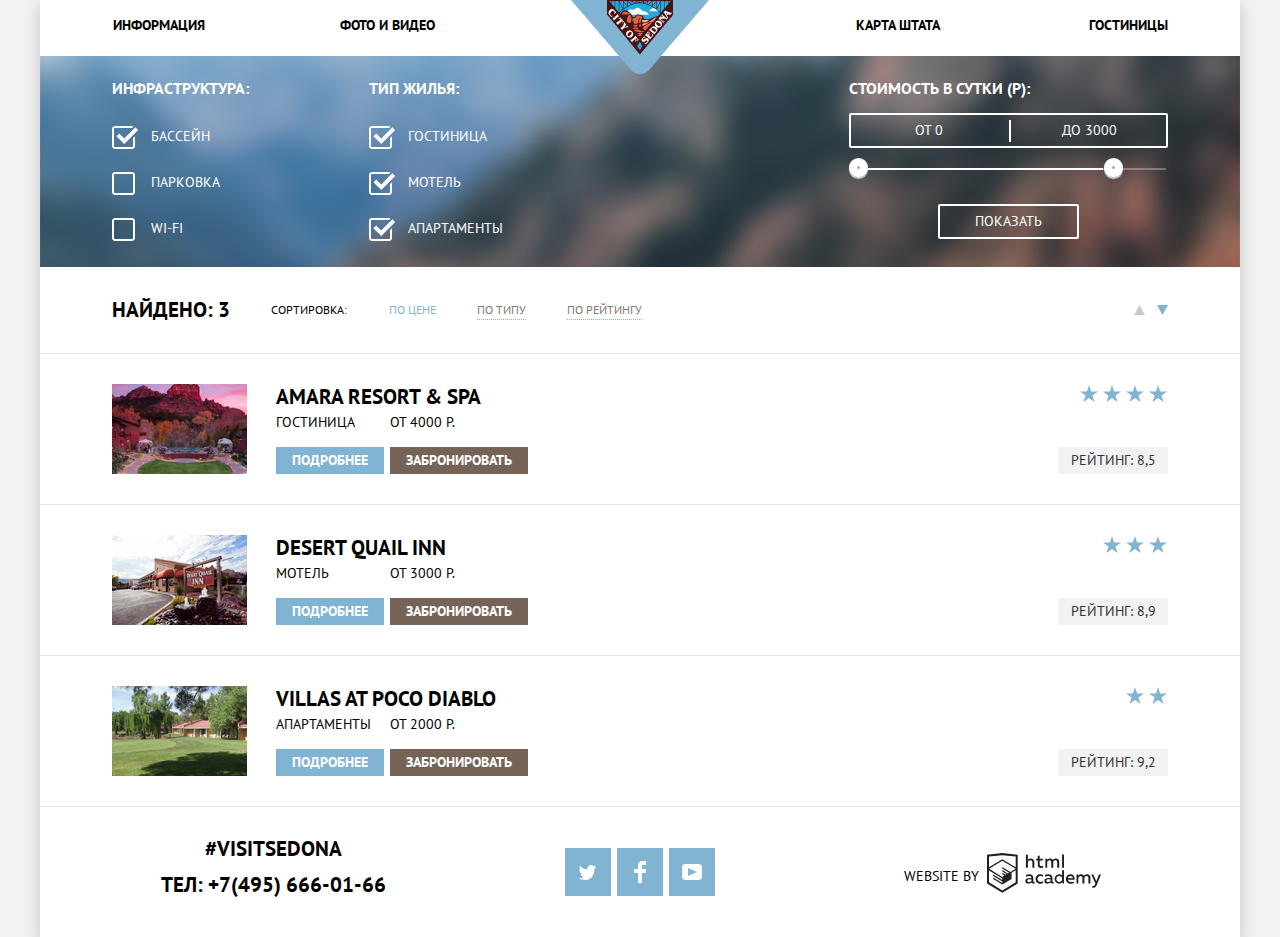
==== commit e58f7178: "Правки номер два" ====
--- a/catalog.html
+++ b/catalog.html
@@ -15,15 +15,15 @@
    <div class="wrapper">
       <header class="header">
          <nav class="container-header">
+            <a href="index.html" class="main-header-logo">
+               <img src="./img/logo.png" width="138" height="70" alt="Логотип">
+            </a>
             <div class="main-navigation-wrapper">
                <ul class="header-list">
-                  <li class="header-item"><a href="">информация</a></li>
-                  <li class="header-item"><a href="">фото и видео</a></li>
-                  <li class="header-item"><a class="main-header-logo" href="index.html">
-                        <img src="./img/logo.png" width="138" height="70" alt="Логотип">
-                     </a></li>
-                  <li class="header-item"><a href="">карта штата</a></li>
-                  <li class="header-item"><a href="catalog.html ">гостиницы</a></li>
+                  <li class="header-item" style="bottom: 3px; left: 1px;"><a href="">информация</a></li>
+                  <li class="header-item" style="bottom: 3px; right: 99px;"><a href="">фото и видео</a></li>
+                  <li class="header-item" style="bottom: 3px; left: 86px;"><a href="">карта штата</a></li>
+                  <li class="header-item" style="bottom: 3px;"><a href="catalog.html ">гостиницы</a></li>
                </ul>
             </div>
          </nav>
@@ -36,7 +36,7 @@
                <legend class="heading-control">Инфраструктура:</legend>
                <ul>
                   <li class="fields-control-item">
-                     <input type="checkbox" id="pool" name="pool">
+                     <input type="checkbox" checked id="pool" name="pool">
                      <label for="pool" class="label-control">
                         Бассейн
                      </label>
@@ -60,19 +60,19 @@
                <legend class="heading-control">Тип жилья:</legend>
                <ul>
                   <li class="fields-control-item">
-                     <input type="checkbox" id="hotel" name="hotel">
+                     <input type="checkbox" checked id="hotel" name="hotel">
                      <label for="hotel" class="label-control">
                         Гостиница
                      </label>
                   </li>
                   <li class="fields-control-item">
-                     <input type="checkbox" id="motel" name="motel">
+                     <input type="checkbox" checked id="motel" name="motel">
                      <label for="motel" class="label-control">
                         Мотель
                      </label>
                   </li>
                   <li class="fields-control-item">
-                     <input type="checkbox" id="apartment" name="apartment">
+                     <input type="checkbox" checked id="apartment" name="apartment">
                      <label for="apartment" class="label-control">
                         Апартаменты
                      </label>
--- a/css/style.css
+++ b/css/style.css
@@ -114,6 +114,7 @@
   grid-template-rows: min-content 1fr min-content;
   align-content: start;
   background-color: var(--basic-lightest-dark);
+  box-shadow: 0px 5px 15px rgba(0, 1, 1, 0.2);
 }
 
 .wrapper {
@@ -136,7 +137,6 @@
 .container {
   width: 1200px;
   margin: 0 auto;
-  padding: 0 10px;
 }
 
 .button-reset {
@@ -191,7 +191,7 @@
 
 .main-navigation-wrapper {
   display: grid;
-  height: 60px;
+  height: 56px;
   grid-template-columns: 1fr min-content;
   background-color: var(--basic-white);
   padding: 0 72px;
@@ -209,6 +209,7 @@
 .header-item {
   display: flex;
   align-items: center;
+  position: relative;
 }
 
 .header-item a {
@@ -293,13 +294,15 @@
 
 .section-info {
   background-color: var(--basic-white);
-  padding: 43px 340px 50px;
+  padding: 43px 356px 50px;
 }
 
 .heading-info {
   font-size: 21px;
   line-height: 26px;
   text-align: center;
+  position: relative;
+  right: 4px;
   font-weight: 700;
 }
 
@@ -393,11 +396,16 @@
   font-size: 30px;
   line-height: 24px;
   font-weight: 700;
+  position: relative;
+  right: 5px;
 }
 
 .text-search {
   color: var(--basic-dark);
-  padding: 30px 0;
+  padding: 29px 0 40px 0;
+  position: relative;
+  left: 1px;
+  top: 3px;
 }
 
 .button-form-search {
@@ -425,7 +433,7 @@
 }
 
 .button-text-opacity-search:active {
-  opacity: 30%;
+  color: rgba(255, 255, 255, 0.3);
 }
 
 /*footer*/
@@ -593,6 +601,8 @@
   font-weight: 700;
   font-size: 16px;
   line-height: 21px;
+  position: relative;
+  bottom: 4px;
 }
 
 .label-range {
@@ -886,3 +896,174 @@
   background-color: var(--basic-lightest-dark);
   text-align: center;
 }
+
+.modal-login {
+  display: none;
+  top: 120px;
+  bottom: auto;
+  width: 300px;
+  padding: 50px 80px;
+}
+
+.modal-login h2 {
+  margin: 0;
+  margin-bottom: 20px;
+  font-size: 30px;
+  line-height: 42px;
+}
+
+.modal-description {
+  margin: 0;
+  margin-bottom: 10px;
+}
+
+/* Modal map */
+
+.map-img {
+  background-image: url(../img/map.jpg);
+  height: 474px;
+}
+
+.query-form {
+  position: absolute;
+  background: #fff;
+  padding: 55px 55px 50px;
+  left: 0;
+  right: 0;
+  display: flex;
+  flex-wrap: wrap;
+}
+
+.query-form input {
+  font-size: 14px;
+  font-weight: bold;
+  line-height: inherit;
+  text-transform: uppercase;
+  height: 38px;
+}
+
+.query-form__control {
+  margin-bottom: 30px;
+  display: flex;
+  align-items: center;
+  width: 100%;
+  position: relative;
+}
+
+.query-form__control-label {
+  width: 112px;
+  white-space: nowrap;
+  text-align: left;
+  font-weight: bold;
+}
+
+.query-form__control-date {
+  box-sizing: border-box;
+  padding: 0 0 0 10px;
+  background: #f2f2f2;
+  border: 2px solid #f2f2f2;
+  flex-grow: 1;
+}
+
+.query-form__control-date:hover {
+  background: #ebebeb;
+  border: 2px solid #ebebeb;
+}
+
+.query-form__control-date:focus {
+  outline: none;
+  background: #fff;
+  border: 2px solid #e5e5e5;
+}
+
+.calendar-icon {
+  position: absolute;
+  right: 10px;
+  cursor: pointer;
+  color: #a9a9a9;
+}
+
+.calendar-icon:hover {
+  color: #000;
+}
+
+.calendar-icon:active {
+  color: #81b3d2;
+}
+
+.query-form__control-wrapper {
+  display: flex;
+}
+
+.button-count {
+  background: #f2f2f2;
+  color: #a9a9a9;
+  display: flex;
+  align-items: center;
+  padding: 14px;
+  width: auto;
+  cursor: pointer;
+}
+
+.button-count:hover {
+  color: #000;
+}
+
+.button-count:active {
+  color: #81b3d2;
+}
+
+.query-form__control--count + .query-form__control--count {
+  margin-left: auto;
+}
+
+.query-form__control--count
+  + .query-form__control--count
+  .query-form__control-label {
+  width: 65px;
+}
+
+.query-form__control-number {
+  background: #f2f2f2;
+  width: 30px;
+  text-align: center;
+  border: 0;
+}
+
+.query-form__control--count {
+  margin-bottom: 0;
+  width: auto;
+}
+
+.query-form__sumbit {
+  width: 100%;
+  margin-top: 54px;
+  padding: 16px 0;
+  font-weight: bold;
+  font-size: 21px;
+  line-height: 26px;
+  text-transform: uppercase;
+  cursor: pointer;
+  background: #81b3d2;
+  color: #fff;
+}
+
+.query-form__sumbit:hover {
+  background: #669ec0;
+}
+
+.query-form__sumbit:active {
+  background: #5496bd;
+  color: rgba(255, 255, 255, 0.3);
+}
+
+details {
+  position: relative;
+}
+
+details > summary {
+  list-style: none;
+}
+details > summary::-webkit-details-marker {
+  display: none;
+}
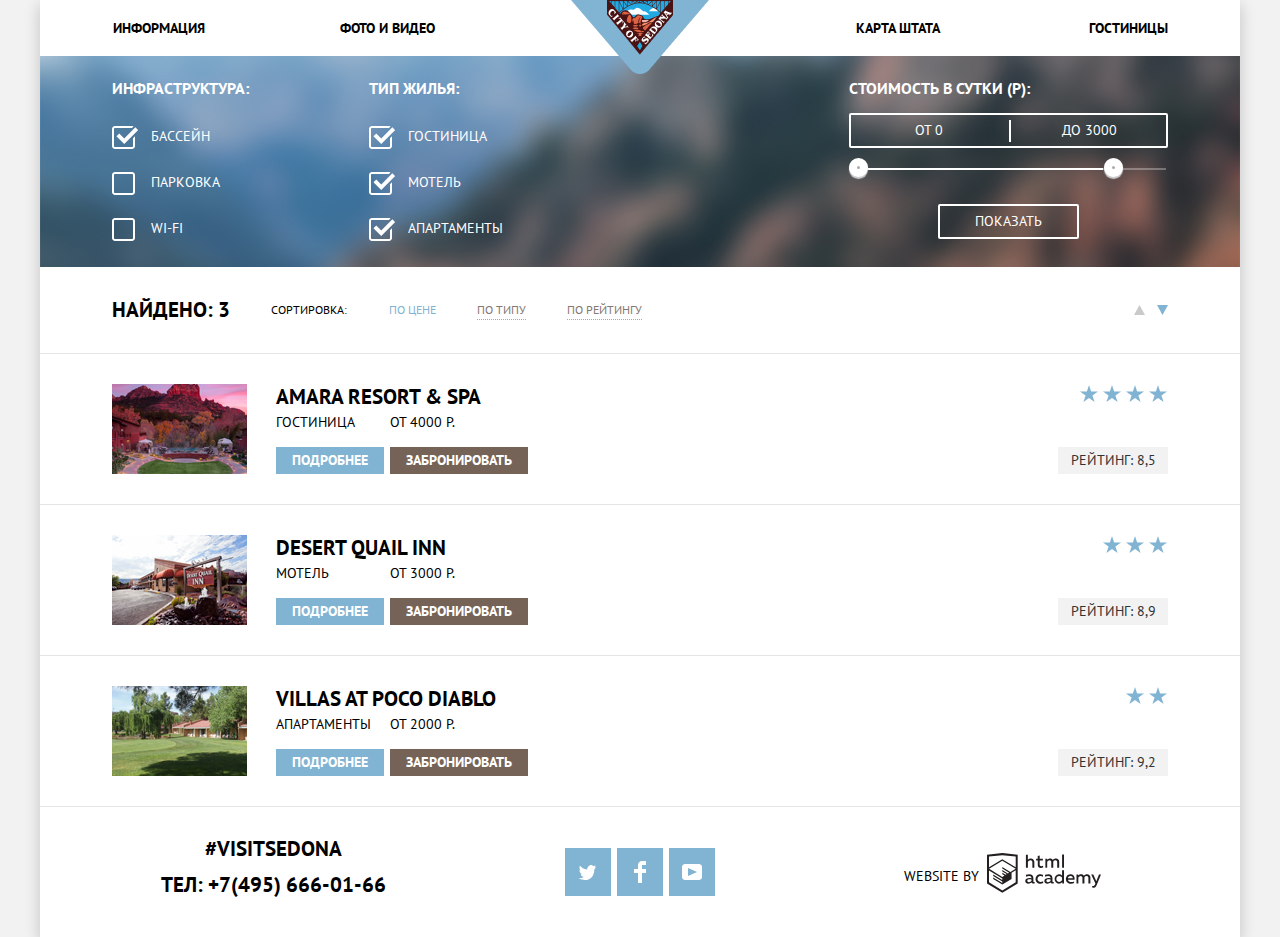
==== commit 609ea3b6: "Правки завершения вёрстки внутренней страницы" ====
--- a/catalog.html
+++ b/catalog.html
@@ -20,10 +20,10 @@
             </a>
             <div class="main-navigation-wrapper">
                <ul class="header-list">
-                  <li class="header-item" style="bottom: 3px; left: 1px;"><a href="">информация</a></li>
-                  <li class="header-item" style="bottom: 3px; right: 99px;"><a href="">фото и видео</a></li>
-                  <li class="header-item" style="bottom: 3px; left: 86px;"><a href="">карта штата</a></li>
-                  <li class="header-item" style="bottom: 3px;"><a href="catalog.html ">гостиницы</a></li>
+                  <li class="header-item" style=" left: 1px;"><a href="">информация</a></li>
+                  <li class="header-item" style=" right: 99px;"><a href="">фото и видео</a></li>
+                  <li class="header-item" style=" left: 86px;"><a href="">карта штата</a></li>
+                  <li class="header-item"><a href="catalog.html ">гостиницы</a></li>
                </ul>
             </div>
          </nav>
--- a/css/style.css
+++ b/css/style.css
@@ -130,6 +130,10 @@
   height: auto;
 }
 
+main {
+  background-color: var(--basic-white);
+}
+
 li {
   list-style: none;
 }
@@ -146,7 +150,7 @@
   width: auto;
   overflow: visible;
   background: transparent;
-
+  cursor: pointer;
   /* inherit font & color from ancestor */
   color: inherit;
   font: inherit;
@@ -831,6 +835,7 @@
 
 .button-sortedBlock {
   font-weight: 700;
+  cursor: pointer;
   font-size: 14px;
   line-height: 21px;
   border: 0;
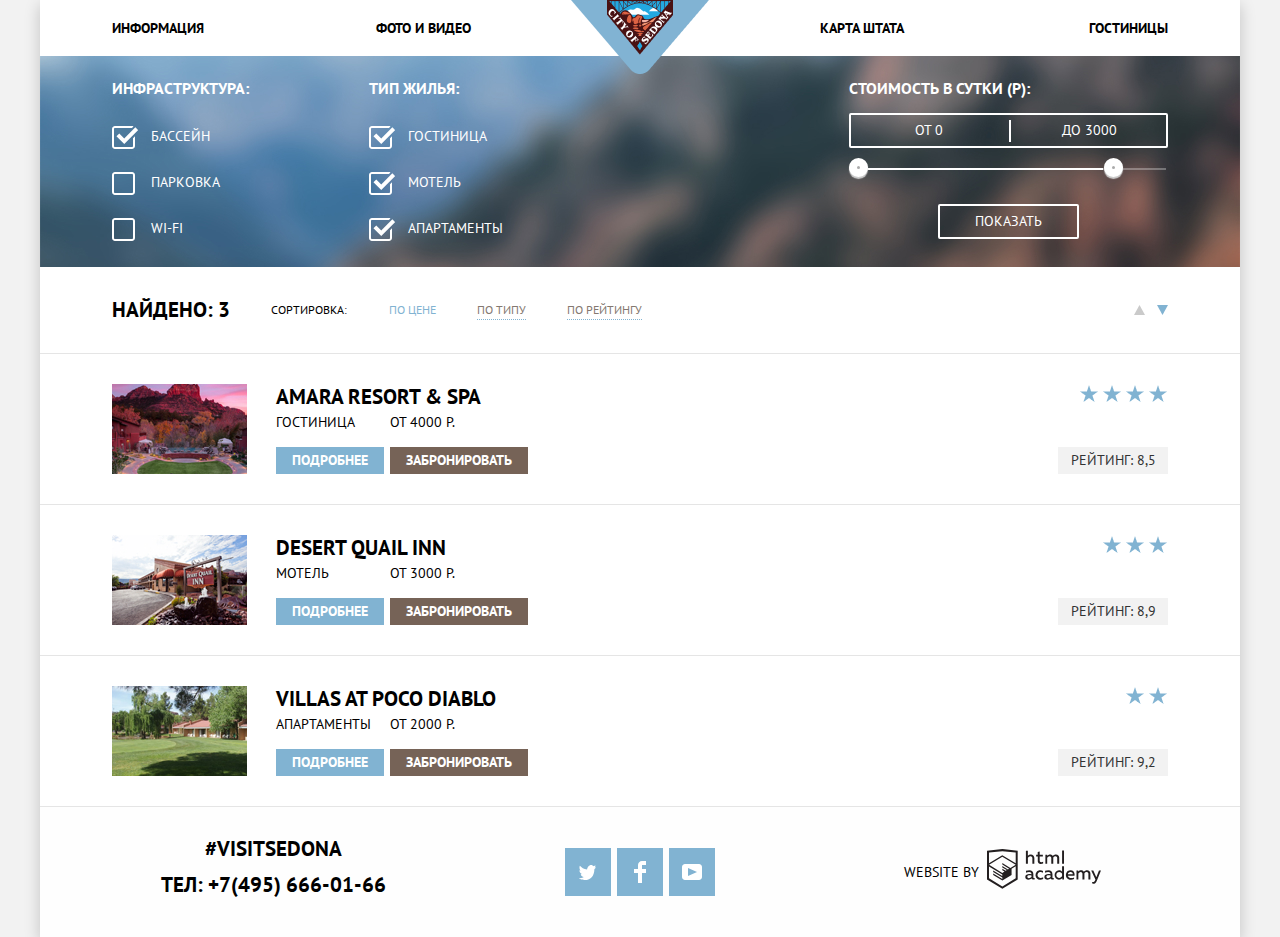
==== commit c8985ad3: "Финальные правки по критериям" ====
--- a/catalog.html
+++ b/catalog.html
@@ -20,9 +20,9 @@
             </a>
             <div class="main-navigation-wrapper">
                <ul class="header-list">
-                  <li class="header-item" style=" left: 1px;"><a href="">информация</a></li>
-                  <li class="header-item" style=" right: 99px;"><a href="">фото и видео</a></li>
-                  <li class="header-item" style=" left: 86px;"><a href="">карта штата</a></li>
+                  <li class="header-item"><a href="">информация</a></li>
+                  <li class="header-item"><a href="">фото и видео</a></li>
+                  <li class="header-item"><a href="">карта штата</a></li>
                   <li class="header-item"><a href="catalog.html ">гостиницы</a></li>
                </ul>
             </div>
@@ -55,7 +55,6 @@
                   </li>
                </ul>
             </fieldset>
-
             <fieldset class="fields-control">
                <legend class="heading-control">Тип жилья:</legend>
                <ul>
@@ -80,14 +79,12 @@
                </ul>
             </fieldset>
          </div>
-
          <fieldset class="fields-control fields-control-range">
             <legend class="heading-control">Стоимость в сутки (Р):</legend>
             <div class=" outputs-range">
                <output class="label-range-start label-range-solid">от 0</output>
                <output class="label-range-end ">до 3000</output>
             </div>
-
             <div class="range-controls">
                <div class="scale">
                   <div class="bar"></div>
@@ -95,13 +92,9 @@
                <div class="toggle toggle-min" tabindex="0"></div>
                <div class="toggle toggle-max" tabindex="0"></div>
             </div>
-
             <button class="button-range button-reset" type="submit">Показать</button>
          </fieldset>
-
-
       </form>
-
       <div class="filter sortedBlock-bottom-solid">
          <div class="flex-filter">
             <p class="answer-filter">Найдено: 3</p>
@@ -144,8 +137,6 @@
                <p class="rating-sortedBlock">Рейтинг: 8,5</p>
             </div>
          </article>
-
-
          <article class="article-sortedBlock sortedBlock-bottom-solid">
             <img src="./img/Layer2.jpg" width="135" height="90" class="img-Layer2-sortedBlock" alt="жилье">
             <div class="description-sortedBlock">
@@ -166,7 +157,6 @@
                <p class="rating-sortedBlock">Рейтинг: 8,9</p>
             </div>
          </article>
-
          <article class="article-sortedBlock sortedBlock-bottom-solid">
             <img src="./img/Layer3.png" width="135" height="90" class="img-Layer3-sortedBlock" alt="жилье">
             <div class="description-sortedBlock">
@@ -188,7 +178,6 @@
          </article>
       </div>
    </main>
-
    <footer class="footer">
       <div class="contact">
          <p class="contact-title">#VISITSEDONA</p>
@@ -223,15 +212,16 @@
       </div>
       <div class="creators">
          <p class="creators-title">WEBSITE BY</p>
-         <svg width="115" class="footer-academy-logo-creators" height="41" viewBox="0 0 115 41" fill="none"
-            xmlns="http://www.w3.org/2000/svg">
-            <path fill-rule="evenodd" clip-rule="evenodd"
-               d="M15.5197 1.05737H15.3509L0 2.71895V31.4945L15.3509 40.8382L30.7018 31.4945V2.71895L15.5197 1.05737ZM77.0183 2.62185H75.0876V15.7311H77.0183V2.62185ZM40.8619 2.63264V7.76843C41.6131 6.9864 42.6386 6.5436 43.7105 6.53843C44.6823 6.47908 45.6329 6.84495 46.3253 7.54479C47.0177 8.24462 47.3866 9.21244 47.3399 10.2068V15.7634H45.367V10.4658C45.4231 9.94897 45.2754 9.43059 44.9566 9.02553C44.6377 8.62047 44.174 8.36218 43.6683 8.3079H43.3518C42.3456 8.36979 41.4321 8.9295 40.9041 9.80764V15.7634H38.8995V2.63264H40.8619ZM77.0183 31.4837H75.2775V30.0595C74.4828 31.1353 73.23 31.7538 71.9119 31.7211C69.4751 31.5528 67.5825 29.4822 67.5825 26.9845C67.5825 24.4867 69.4751 22.4162 71.9119 22.2479C73.1195 22.2052 74.2818 22.7203 75.0771 23.6505V18.3205H77.0183V31.4837ZM47.0656 30.0595C47.263 30.0515 47.4583 30.0152 47.6459 29.9516V31.3866C47.2482 31.5404 46.826 31.6172 46.4009 31.6132C45.6482 31.6769 44.9394 31.2429 44.639 30.5342C43.7036 31.31 42.5302 31.7227 41.3261 31.6995C39.733 31.6995 38.256 30.804 38.256 28.9482C38.256 26.65 40.3661 25.9379 42.1702 25.9379C42.9402 25.9505 43.707 26.0408 44.4596 26.2076V25.884C44.4596 24.805 43.6578 23.9742 42.1491 23.9742C41.0585 23.9764 39.9804 24.2116 38.9839 24.6647V22.8305C40.0678 22.451 41.204 22.2506 42.3495 22.2371C44.8394 22.2371 46.3693 23.4455 46.3693 26.1753V29.4121C46.3546 29.5668 46.401 29.721 46.4981 29.8406C46.5951 29.9601 46.7349 30.035 46.8862 30.0487H47.0656V30.0595ZM40.2711 28.8403C40.298 29.229 40.4761 29.5905 40.7655 29.844C41.055 30.0974 41.4317 30.2217 41.8115 30.189H41.9275C42.8819 30.1906 43.7973 29.8022 44.4702 29.11V27.5779C43.842 27.4414 43.2026 27.3655 42.5605 27.3513C41.5055 27.3513 40.2817 27.7074 40.2817 28.8403H40.2711ZM56.0229 22.9384C55.1962 22.4632 54.2596 22.2246 53.3115 22.2479H52.9422C51.7332 22.2873 50.5891 22.8166 49.7619 23.7192C48.9347 24.6218 48.4923 25.8236 48.5321 27.06V27.5024C48.6957 30.0004 50.805 31.8921 53.2482 31.7318C54.2519 31.7555 55.2477 31.5452 56.1601 31.1168V29.2718C55.3769 29.7215 54.4945 29.9591 53.5963 29.9624C52.5199 30.0288 51.4963 29.4793 50.9385 28.5356C50.3806 27.5918 50.3806 26.4095 50.9385 25.4658C51.4963 24.522 52.5199 23.9725 53.5963 24.039C54.461 24.0357 55.3066 24.2989 56.0229 24.7942V22.9384ZM66.1514 30.0595C66.3488 30.0515 66.5441 30.0152 66.7317 29.9516V31.3866C66.334 31.5404 65.9118 31.6172 65.4867 31.6132C64.734 31.6769 64.0252 31.2429 63.7248 30.5342C62.7894 31.31 61.616 31.7227 60.4119 31.6995C58.8188 31.6995 57.3417 30.804 57.3417 28.9482C57.3417 26.65 59.4518 25.9379 61.256 25.9379C62.0259 25.9505 62.7928 26.0408 63.5454 26.2076V25.884C63.5454 24.805 62.7436 23.9742 61.2349 23.9742C60.1443 23.9764 59.0662 24.2116 58.0697 24.6647V22.8305C59.1536 22.451 60.2897 22.2506 61.4353 22.2371C63.9252 22.2371 65.455 23.4455 65.455 26.1753V29.4121C65.4404 29.5668 65.4868 29.721 65.5838 29.8406C65.6809 29.9601 65.8207 30.035 65.972 30.0487H66.1514V30.0595ZM59.855 29.8481C59.5632 29.5943 59.3837 29.2311 59.3569 28.8403H59.378C59.378 27.7074 60.5385 27.3513 61.6569 27.3513C62.299 27.3655 62.9383 27.4414 63.5665 27.5779V29.11C62.8937 29.8022 61.9782 30.1906 61.0239 30.189H60.9078C60.5263 30.2247 60.1469 30.1019 59.855 29.8481ZM69.3271 26.9305C69.3271 25.2859 70.6308 23.9526 72.239 23.9526L72.2601 24.0066C73.4742 24.0066 74.5742 24.7382 75.0665 25.8732V28.0311C74.5856 29.1871 73.4673 29.9296 72.239 29.9084C70.6308 29.9084 69.3271 28.5752 69.3271 26.9305ZM83.3486 22.2479C86.8408 22.2479 88.0541 25.1395 87.4844 27.7397H80.922C81.1436 29.3582 82.6839 30.0163 84.2876 30.0163C85.2509 30.0196 86.2027 29.8021 87.0729 29.3797V31.1061C86.0736 31.5421 84.9939 31.7519 83.9078 31.7211C81.2385 31.7211 78.8963 30.189 78.8963 26.9521C78.8362 25.7502 79.2482 24.5736 80.0408 23.6841C80.8334 22.7945 81.9408 22.2658 83.1165 22.2155H83.3486V22.2479ZM80.8693 26.1753C80.9704 24.8237 82.1216 23.8104 83.4436 23.9095H83.4858C84.1064 23.8531 84.7196 24.08 85.1612 24.5295C85.6028 24.979 85.8275 25.6051 85.7752 26.24H80.8693V26.1753ZM89.489 31.4621V22.4961H91.2298V23.575C91.9777 22.7197 93.041 22.2229 94.1628 22.2047C95.2951 22.1328 96.3712 22.7163 96.9482 23.7153C97.7407 22.8335 98.8477 22.3161 100.018 22.2803C100.952 22.2327 101.859 22.6011 102.507 23.2901C103.154 23.9792 103.478 24.9213 103.394 25.8732V31.4837H101.39V25.9271C101.437 25.4734 101.306 25.0191 101.024 24.6647C100.743 24.3104 100.336 24.0852 99.8917 24.039H99.6174C98.7512 24.0941 97.9525 24.536 97.4335 25.2474V31.4837H95.4289V25.9271C95.4728 25.47 95.3357 25.0139 95.0481 24.6611C94.7606 24.3082 94.3467 24.088 93.8991 24.0497H93.6881C92.7466 24.1344 91.8915 24.6449 91.3564 25.4416V31.5161H89.5312L89.489 31.4621ZM113.977 22.4745H111.972L109.324 29.2718L106.306 22.4853H104.196L108.417 31.5484L108.237 32.0016C107.72 33.3611 107.003 34.0516 106.053 34.0516C105.75 34.0548 105.447 34.0112 105.156 33.9221V35.6161C105.536 35.7125 105.926 35.7632 106.317 35.7671C107.646 35.7671 108.902 35.0226 109.851 32.6813L113.977 22.4745ZM52.689 6.78658V3.54974L50.7266 4.01369V6.73264H49.144V8.49132H50.7899V12.9905C50.7231 13.817 51.0244 14.6301 51.61 15.2038C52.1955 15.7775 53.0028 16.0505 53.8073 15.9468C54.5996 15.9535 55.3875 15.8259 56.139 15.5692V13.8429C55.5727 14.0781 54.9672 14.199 54.356 14.199C53.2165 14.199 52.689 13.8105 52.689 12.6237V8.5129H55.8541V6.78658H52.689ZM58.3862 15.7526V6.75421H60.1376V7.83316C60.8811 6.97655 61.9403 6.476 63.0601 6.45211C64.1624 6.38099 65.2146 6.93142 65.8032 7.88711C66.5958 7.00534 67.7028 6.48794 68.8734 6.45211C69.8138 6.41462 70.7233 6.79859 71.364 7.50353C72.0046 8.20846 72.3126 9.16418 72.2073 10.1205V15.7418H70.2028V10.1853C70.2499 9.73151 70.1184 9.27721 69.8373 8.92287C69.5561 8.56853 69.1485 8.34334 68.7046 8.29711H68.4619C67.5957 8.35228 66.797 8.7942 66.278 9.50553V15.7418H64.2734V10.1853C64.3206 9.73151 64.1891 9.27721 63.9079 8.92287C63.6268 8.56853 63.2191 8.34334 62.7752 8.29711H62.5326C61.5911 8.38181 60.736 8.89229 60.2009 9.68895V15.7634H58.3862V15.7526ZM28.6972 30.3033L28.7078 30.2968L28.6972 30.3184V30.3033ZM28.6972 18.3205V30.3033L15.3509 38.4321L2.00459 30.3184V18.5147L15.2876 26.6068V28.0311L6.18257 22.5284V23.9418L15.3404 29.5632V31.0629L6.19312 25.4955V26.9521L15.3509 32.5734L24.5826 26.9197V20.8129L28.6972 18.3205ZM28.7078 16.7776L25.0362 18.9355L23.3482 20.0145L15.3087 15.0837V16.4971L22.156 20.7266L22.0083 20.8237L20.9532 21.4063L15.2876 17.9537V19.3995L19.761 22.1184L18.706 22.8413L15.3298 20.7913V22.2047L17.5454 23.5426L15.2982 24.9021L2.11009 16.864L15.3087 8.72869L28.7078 16.7776ZM15.2876 7.27211L28.7078 15.3534V4.56395L15.3615 3.12895L2.01514 4.56395V15.3534L15.2876 7.27211Z"
-               fill="currentcolor" />
-         </svg>
+         <a href="https://htmlacademy.ru/intensive/htmlcss">
+            <svg width="115" class="footer-academy-logo-creators" height="41" viewBox="0 0 115 41" fill="none"
+               xmlns="http://www.w3.org/2000/svg">
+               <path fill-rule="evenodd" clip-rule="evenodd"
+                  d="M15.5197 1.05737H15.3509L0 2.71895V31.4945L15.3509 40.8382L30.7018 31.4945V2.71895L15.5197 1.05737ZM77.0183 2.62185H75.0876V15.7311H77.0183V2.62185ZM40.8619 2.63264V7.76843C41.6131 6.9864 42.6386 6.5436 43.7105 6.53843C44.6823 6.47908 45.6329 6.84495 46.3253 7.54479C47.0177 8.24462 47.3866 9.21244 47.3399 10.2068V15.7634H45.367V10.4658C45.4231 9.94897 45.2754 9.43059 44.9566 9.02553C44.6377 8.62047 44.174 8.36218 43.6683 8.3079H43.3518C42.3456 8.36979 41.4321 8.9295 40.9041 9.80764V15.7634H38.8995V2.63264H40.8619ZM77.0183 31.4837H75.2775V30.0595C74.4828 31.1353 73.23 31.7538 71.9119 31.7211C69.4751 31.5528 67.5825 29.4822 67.5825 26.9845C67.5825 24.4867 69.4751 22.4162 71.9119 22.2479C73.1195 22.2052 74.2818 22.7203 75.0771 23.6505V18.3205H77.0183V31.4837ZM47.0656 30.0595C47.263 30.0515 47.4583 30.0152 47.6459 29.9516V31.3866C47.2482 31.5404 46.826 31.6172 46.4009 31.6132C45.6482 31.6769 44.9394 31.2429 44.639 30.5342C43.7036 31.31 42.5302 31.7227 41.3261 31.6995C39.733 31.6995 38.256 30.804 38.256 28.9482C38.256 26.65 40.3661 25.9379 42.1702 25.9379C42.9402 25.9505 43.707 26.0408 44.4596 26.2076V25.884C44.4596 24.805 43.6578 23.9742 42.1491 23.9742C41.0585 23.9764 39.9804 24.2116 38.9839 24.6647V22.8305C40.0678 22.451 41.204 22.2506 42.3495 22.2371C44.8394 22.2371 46.3693 23.4455 46.3693 26.1753V29.4121C46.3546 29.5668 46.401 29.721 46.4981 29.8406C46.5951 29.9601 46.7349 30.035 46.8862 30.0487H47.0656V30.0595ZM40.2711 28.8403C40.298 29.229 40.4761 29.5905 40.7655 29.844C41.055 30.0974 41.4317 30.2217 41.8115 30.189H41.9275C42.8819 30.1906 43.7973 29.8022 44.4702 29.11V27.5779C43.842 27.4414 43.2026 27.3655 42.5605 27.3513C41.5055 27.3513 40.2817 27.7074 40.2817 28.8403H40.2711ZM56.0229 22.9384C55.1962 22.4632 54.2596 22.2246 53.3115 22.2479H52.9422C51.7332 22.2873 50.5891 22.8166 49.7619 23.7192C48.9347 24.6218 48.4923 25.8236 48.5321 27.06V27.5024C48.6957 30.0004 50.805 31.8921 53.2482 31.7318C54.2519 31.7555 55.2477 31.5452 56.1601 31.1168V29.2718C55.3769 29.7215 54.4945 29.9591 53.5963 29.9624C52.5199 30.0288 51.4963 29.4793 50.9385 28.5356C50.3806 27.5918 50.3806 26.4095 50.9385 25.4658C51.4963 24.522 52.5199 23.9725 53.5963 24.039C54.461 24.0357 55.3066 24.2989 56.0229 24.7942V22.9384ZM66.1514 30.0595C66.3488 30.0515 66.5441 30.0152 66.7317 29.9516V31.3866C66.334 31.5404 65.9118 31.6172 65.4867 31.6132C64.734 31.6769 64.0252 31.2429 63.7248 30.5342C62.7894 31.31 61.616 31.7227 60.4119 31.6995C58.8188 31.6995 57.3417 30.804 57.3417 28.9482C57.3417 26.65 59.4518 25.9379 61.256 25.9379C62.0259 25.9505 62.7928 26.0408 63.5454 26.2076V25.884C63.5454 24.805 62.7436 23.9742 61.2349 23.9742C60.1443 23.9764 59.0662 24.2116 58.0697 24.6647V22.8305C59.1536 22.451 60.2897 22.2506 61.4353 22.2371C63.9252 22.2371 65.455 23.4455 65.455 26.1753V29.4121C65.4404 29.5668 65.4868 29.721 65.5838 29.8406C65.6809 29.9601 65.8207 30.035 65.972 30.0487H66.1514V30.0595ZM59.855 29.8481C59.5632 29.5943 59.3837 29.2311 59.3569 28.8403H59.378C59.378 27.7074 60.5385 27.3513 61.6569 27.3513C62.299 27.3655 62.9383 27.4414 63.5665 27.5779V29.11C62.8937 29.8022 61.9782 30.1906 61.0239 30.189H60.9078C60.5263 30.2247 60.1469 30.1019 59.855 29.8481ZM69.3271 26.9305C69.3271 25.2859 70.6308 23.9526 72.239 23.9526L72.2601 24.0066C73.4742 24.0066 74.5742 24.7382 75.0665 25.8732V28.0311C74.5856 29.1871 73.4673 29.9296 72.239 29.9084C70.6308 29.9084 69.3271 28.5752 69.3271 26.9305ZM83.3486 22.2479C86.8408 22.2479 88.0541 25.1395 87.4844 27.7397H80.922C81.1436 29.3582 82.6839 30.0163 84.2876 30.0163C85.2509 30.0196 86.2027 29.8021 87.0729 29.3797V31.1061C86.0736 31.5421 84.9939 31.7519 83.9078 31.7211C81.2385 31.7211 78.8963 30.189 78.8963 26.9521C78.8362 25.7502 79.2482 24.5736 80.0408 23.6841C80.8334 22.7945 81.9408 22.2658 83.1165 22.2155H83.3486V22.2479ZM80.8693 26.1753C80.9704 24.8237 82.1216 23.8104 83.4436 23.9095H83.4858C84.1064 23.8531 84.7196 24.08 85.1612 24.5295C85.6028 24.979 85.8275 25.6051 85.7752 26.24H80.8693V26.1753ZM89.489 31.4621V22.4961H91.2298V23.575C91.9777 22.7197 93.041 22.2229 94.1628 22.2047C95.2951 22.1328 96.3712 22.7163 96.9482 23.7153C97.7407 22.8335 98.8477 22.3161 100.018 22.2803C100.952 22.2327 101.859 22.6011 102.507 23.2901C103.154 23.9792 103.478 24.9213 103.394 25.8732V31.4837H101.39V25.9271C101.437 25.4734 101.306 25.0191 101.024 24.6647C100.743 24.3104 100.336 24.0852 99.8917 24.039H99.6174C98.7512 24.0941 97.9525 24.536 97.4335 25.2474V31.4837H95.4289V25.9271C95.4728 25.47 95.3357 25.0139 95.0481 24.6611C94.7606 24.3082 94.3467 24.088 93.8991 24.0497H93.6881C92.7466 24.1344 91.8915 24.6449 91.3564 25.4416V31.5161H89.5312L89.489 31.4621ZM113.977 22.4745H111.972L109.324 29.2718L106.306 22.4853H104.196L108.417 31.5484L108.237 32.0016C107.72 33.3611 107.003 34.0516 106.053 34.0516C105.75 34.0548 105.447 34.0112 105.156 33.9221V35.6161C105.536 35.7125 105.926 35.7632 106.317 35.7671C107.646 35.7671 108.902 35.0226 109.851 32.6813L113.977 22.4745ZM52.689 6.78658V3.54974L50.7266 4.01369V6.73264H49.144V8.49132H50.7899V12.9905C50.7231 13.817 51.0244 14.6301 51.61 15.2038C52.1955 15.7775 53.0028 16.0505 53.8073 15.9468C54.5996 15.9535 55.3875 15.8259 56.139 15.5692V13.8429C55.5727 14.0781 54.9672 14.199 54.356 14.199C53.2165 14.199 52.689 13.8105 52.689 12.6237V8.5129H55.8541V6.78658H52.689ZM58.3862 15.7526V6.75421H60.1376V7.83316C60.8811 6.97655 61.9403 6.476 63.0601 6.45211C64.1624 6.38099 65.2146 6.93142 65.8032 7.88711C66.5958 7.00534 67.7028 6.48794 68.8734 6.45211C69.8138 6.41462 70.7233 6.79859 71.364 7.50353C72.0046 8.20846 72.3126 9.16418 72.2073 10.1205V15.7418H70.2028V10.1853C70.2499 9.73151 70.1184 9.27721 69.8373 8.92287C69.5561 8.56853 69.1485 8.34334 68.7046 8.29711H68.4619C67.5957 8.35228 66.797 8.7942 66.278 9.50553V15.7418H64.2734V10.1853C64.3206 9.73151 64.1891 9.27721 63.9079 8.92287C63.6268 8.56853 63.2191 8.34334 62.7752 8.29711H62.5326C61.5911 8.38181 60.736 8.89229 60.2009 9.68895V15.7634H58.3862V15.7526ZM28.6972 30.3033L28.7078 30.2968L28.6972 30.3184V30.3033ZM28.6972 18.3205V30.3033L15.3509 38.4321L2.00459 30.3184V18.5147L15.2876 26.6068V28.0311L6.18257 22.5284V23.9418L15.3404 29.5632V31.0629L6.19312 25.4955V26.9521L15.3509 32.5734L24.5826 26.9197V20.8129L28.6972 18.3205ZM28.7078 16.7776L25.0362 18.9355L23.3482 20.0145L15.3087 15.0837V16.4971L22.156 20.7266L22.0083 20.8237L20.9532 21.4063L15.2876 17.9537V19.3995L19.761 22.1184L18.706 22.8413L15.3298 20.7913V22.2047L17.5454 23.5426L15.2982 24.9021L2.11009 16.864L15.3087 8.72869L28.7078 16.7776ZM15.2876 7.27211L28.7078 15.3534V4.56395L15.3615 3.12895L2.01514 4.56395V15.3534L15.2876 7.27211Z"
+                  fill="currentcolor" />
+            </svg>
+         </a>
       </div>
    </footer>
-   </div>
 </body>
 
 </html>--- a/css/style.css
+++ b/css/style.css
@@ -71,7 +71,10 @@
   --basic-black: #000000;
   --basic-white: #ffffff;
   --basic-gray: #eeeeee;
+  --basic-darker-gray: #e5e5e5;
+  --basic-darkest-gray: #ebebeb;
   --basic-lighter-gray: #d9eaf2;
+  --basic-lightest-gray: #cfcfcf;
   --basic-dark: #333333;
   --basic-darker-dark: #231f20;
   --basic-lighter-dark: #666666;
@@ -91,6 +94,8 @@
   --basic-light-violet: #bdbbbc;
   --basic-pink: #f6b4da;
   --basic-swamp: #888888;
+  --basic-lighter-swamp: #ababab;
+  --basic-lightest-brown: #a9a9a9;
 }
 
 /*For all*/
@@ -213,7 +218,12 @@
 .header-item {
   display: flex;
   align-items: center;
-  position: relative;
+  width: 100%;
+}
+
+li:nth-child(3),
+li:nth-child(4) {
+  justify-content: flex-end;
 }
 
 .header-item a {
@@ -311,8 +321,6 @@
 }
 
 .text-info {
-  font-size: 14px;
-  line-height: 26px;
   color: var(--basic-dark);
   margin-top: 43px;
 }
@@ -343,7 +351,6 @@
 }
 
 .text-sites {
-  font-size: 14px;
   line-height: 21px;
 }
 
@@ -382,7 +389,6 @@
 }
 
 .text-features {
-  font-size: 14px;
   line-height: 21px;
   color: var(--basic-dark);
   margin: 0 10px;
@@ -406,7 +412,8 @@
 
 .text-search {
   color: var(--basic-dark);
-  padding: 29px 0 40px 0;
+  padding: 31px 0 40px 0;
+  line-height: 24px;
   position: relative;
   left: 1px;
   top: 3px;
@@ -433,7 +440,7 @@
 }
 
 .button-text-opacity-search {
-  padding: 30px 125px;
+  padding: 35px 125px 25px;
 }
 
 .button-text-opacity-search:active {
@@ -444,7 +451,7 @@
 
 .footer {
   height: 130px;
-  background-color: var(--basic-white);
+  background: rgba(255, 255, 255, 0.9);
   display: grid;
   grid-template-columns: 1fr 1fr 1fr;
   padding: 0 50px;
@@ -550,10 +557,6 @@
 
 .fields-control-range {
   margin-left: auto;
-}
-
-.fields-control-item {
-  /* margin-top: 23px; */
 }
 
 .label-control {
@@ -625,7 +628,7 @@
   display: block;
   width: 2px;
   height: 22px;
-  background: white;
+  background: var(--basic-white);
   position: absolute;
   right: -4px;
   top: 5px;
@@ -685,10 +688,10 @@
   width: 3px;
   height: 3px;
   padding: 0;
-  border: 8px solid #ffffff;
-  background-color: #ababab;
+  border: 8px solid var(--basic-white);
+  background-color: var(--basic-lighter-swamp);
   border-radius: 50%;
-  box-shadow: 0 2px 1px 0 #cfcfcf;
+  box-shadow: 0 2px 1px 0 var(--basic-lightest-gray);
   cursor: pointer;
 }
 
@@ -830,7 +833,7 @@
 }
 
 .sortedBlock-bottom-solid {
-  border-bottom: 1px solid #e5e5e5;
+  border-bottom: 1px solid var(--basic-darker-gray);
 }
 
 .button-sortedBlock {
@@ -931,7 +934,7 @@
 
 .query-form {
   position: absolute;
-  background: #fff;
+  background: var(--basic-white);
   padding: 55px 55px 50px;
   left: 0;
   right: 0;
@@ -965,35 +968,35 @@
 .query-form__control-date {
   box-sizing: border-box;
   padding: 0 0 0 10px;
-  background: #f2f2f2;
-  border: 2px solid #f2f2f2;
+  background: var(--basic-lightest-dark);
+  border: 2px solid var(--basic-lightest-dark);
   flex-grow: 1;
 }
 
 .query-form__control-date:hover {
-  background: #ebebeb;
-  border: 2px solid #ebebeb;
+  background: var(--basic-darkest-gray);
+  border: 2px solid var(--basic-darkest-gray);
 }
 
 .query-form__control-date:focus {
   outline: none;
-  background: #fff;
-  border: 2px solid #e5e5e5;
+  background: var(--basic-white);
+  border: 2px solid var(--basic-darkest-gray);
 }
 
 .calendar-icon {
   position: absolute;
   right: 10px;
   cursor: pointer;
-  color: #a9a9a9;
+  color: var(--basic-lightest-brown);
 }
 
 .calendar-icon:hover {
-  color: #000;
+  color: var(--basic-black);
 }
 
 .calendar-icon:active {
-  color: #81b3d2;
+  color: var(--basic-blue);
 }
 
 .query-form__control-wrapper {
@@ -1001,8 +1004,8 @@
 }
 
 .button-count {
-  background: #f2f2f2;
-  color: #a9a9a9;
+  background: var(--basic-lightest-dark);
+  color: var(--basic-lightest-brown);
   display: flex;
   align-items: center;
   padding: 14px;
@@ -1011,11 +1014,11 @@
 }
 
 .button-count:hover {
-  color: #000;
+  color: var(--basic-black);
 }
 
 .button-count:active {
-  color: #81b3d2;
+  color: var(--basic-blue);
 }
 
 .query-form__control--count + .query-form__control--count {
@@ -1029,7 +1032,7 @@
 }
 
 .query-form__control-number {
-  background: #f2f2f2;
+  background: var(--basic-lightest-dark);
   width: 30px;
   text-align: center;
   border: 0;
@@ -1049,16 +1052,16 @@
   line-height: 26px;
   text-transform: uppercase;
   cursor: pointer;
-  background: #81b3d2;
-  color: #fff;
+  background: var(--basic-blue);
+  color: var(--basic-white);
 }
 
 .query-form__sumbit:hover {
-  background: #669ec0;
+  background: var(--basic-darker-blue);
 }
 
 .query-form__sumbit:active {
-  background: #5496bd;
+  background: var(--basic-darkest-blue);
   color: rgba(255, 255, 255, 0.3);
 }
 
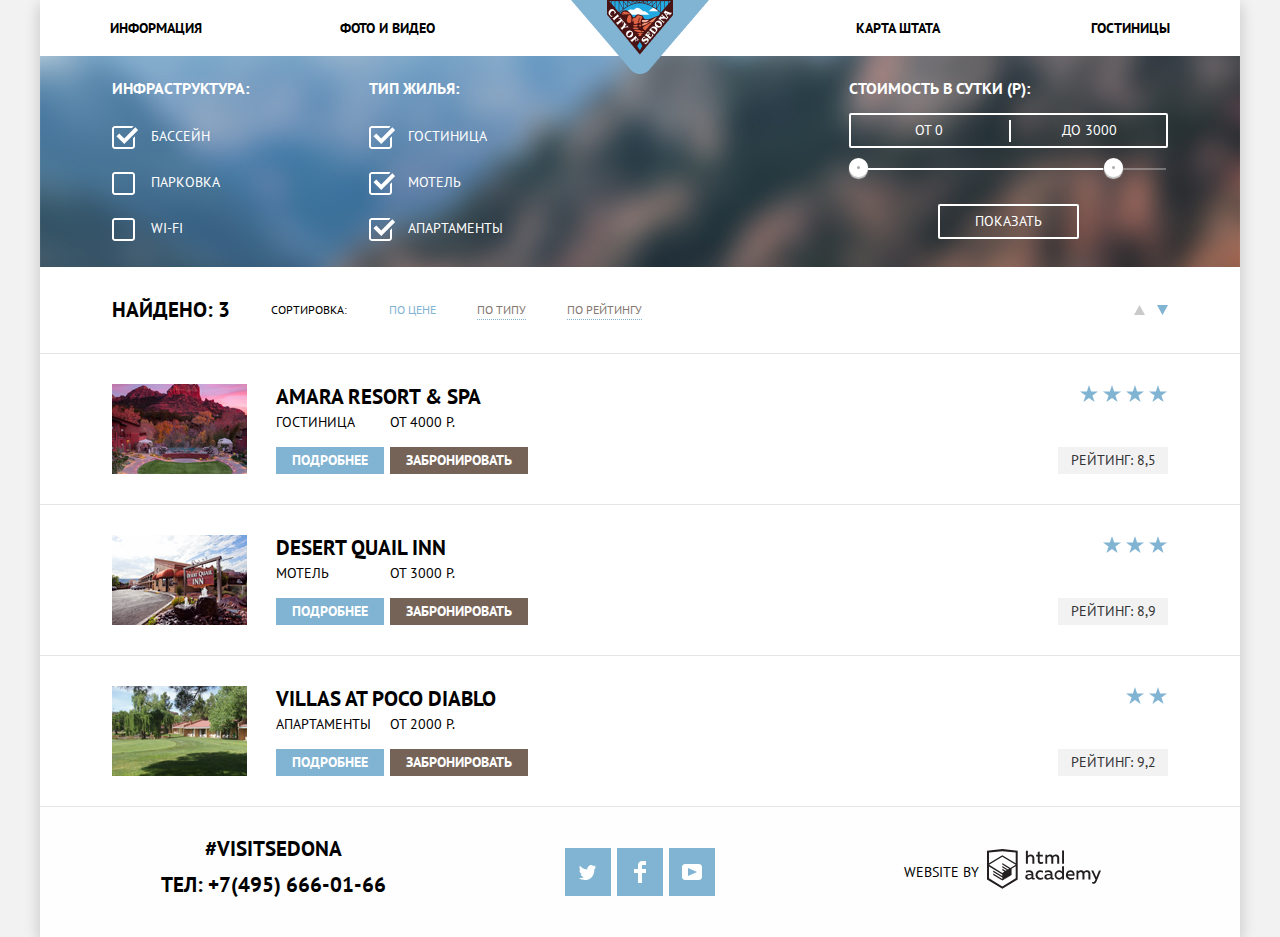
==== commit 95419533: "Окончательные правки проекта" ====
--- a/catalog.html
+++ b/catalog.html
@@ -18,14 +18,12 @@
             <a href="index.html" class="main-header-logo">
                <img src="./img/logo.png" width="138" height="70" alt="Логотип">
             </a>
-            <div class="main-navigation-wrapper">
-               <ul class="header-list">
-                  <li class="header-item"><a href="">информация</a></li>
-                  <li class="header-item"><a href="">фото и видео</a></li>
-                  <li class="header-item"><a href="">карта штата</a></li>
-                  <li class="header-item"><a href="catalog.html ">гостиницы</a></li>
-               </ul>
-            </div>
+            <ul class="header-list">
+               <li class="header-item header-item-start"><a href="">информация</a></li>
+               <li class="header-item"><a href="">фото и видео</a></li>
+               <li class="header-item"><a href="">карта штата</a></li>
+               <li class="header-item header-item-end"><a href="catalog.html ">гостиницы</a></li>
+            </ul>
          </nav>
       </header>
    </div>
--- a/css/style.css
+++ b/css/style.css
@@ -198,21 +198,19 @@
 
 /*heading-navigation*/
 
-.main-navigation-wrapper {
+.header-list {
+  display: flex;
+  justify-content: space-between;
+}
+
+.container-header {
   display: grid;
+  position: relative;
   height: 56px;
+  align-items: center;
+  align-items: center;
   grid-template-columns: 1fr min-content;
   background-color: var(--basic-white);
-  padding: 0 72px;
-}
-
-.header-list {
-  display: flex;
-  justify-content: space-between;
-}
-
-.container-header {
-  display: grid;
 }
 
 .header-item {
@@ -249,6 +247,14 @@
   pointer-events: none;
   cursor: default;
   user-select: none;
+}
+
+.header-item-start a {
+  margin-left: 70px;
+}
+
+.header-item-end a {
+  margin-right: 70px;
 }
 
 .main-header-logo {
@@ -440,7 +446,7 @@
 }
 
 .button-text-opacity-search {
-  padding: 35px 125px 25px;
+  padding: 30px 125px;
 }
 
 .button-text-opacity-search:active {
@@ -987,6 +993,7 @@
 .calendar-icon {
   position: absolute;
   right: 10px;
+  bottom: 8px;
   cursor: pointer;
   color: var(--basic-lightest-brown);
 }
